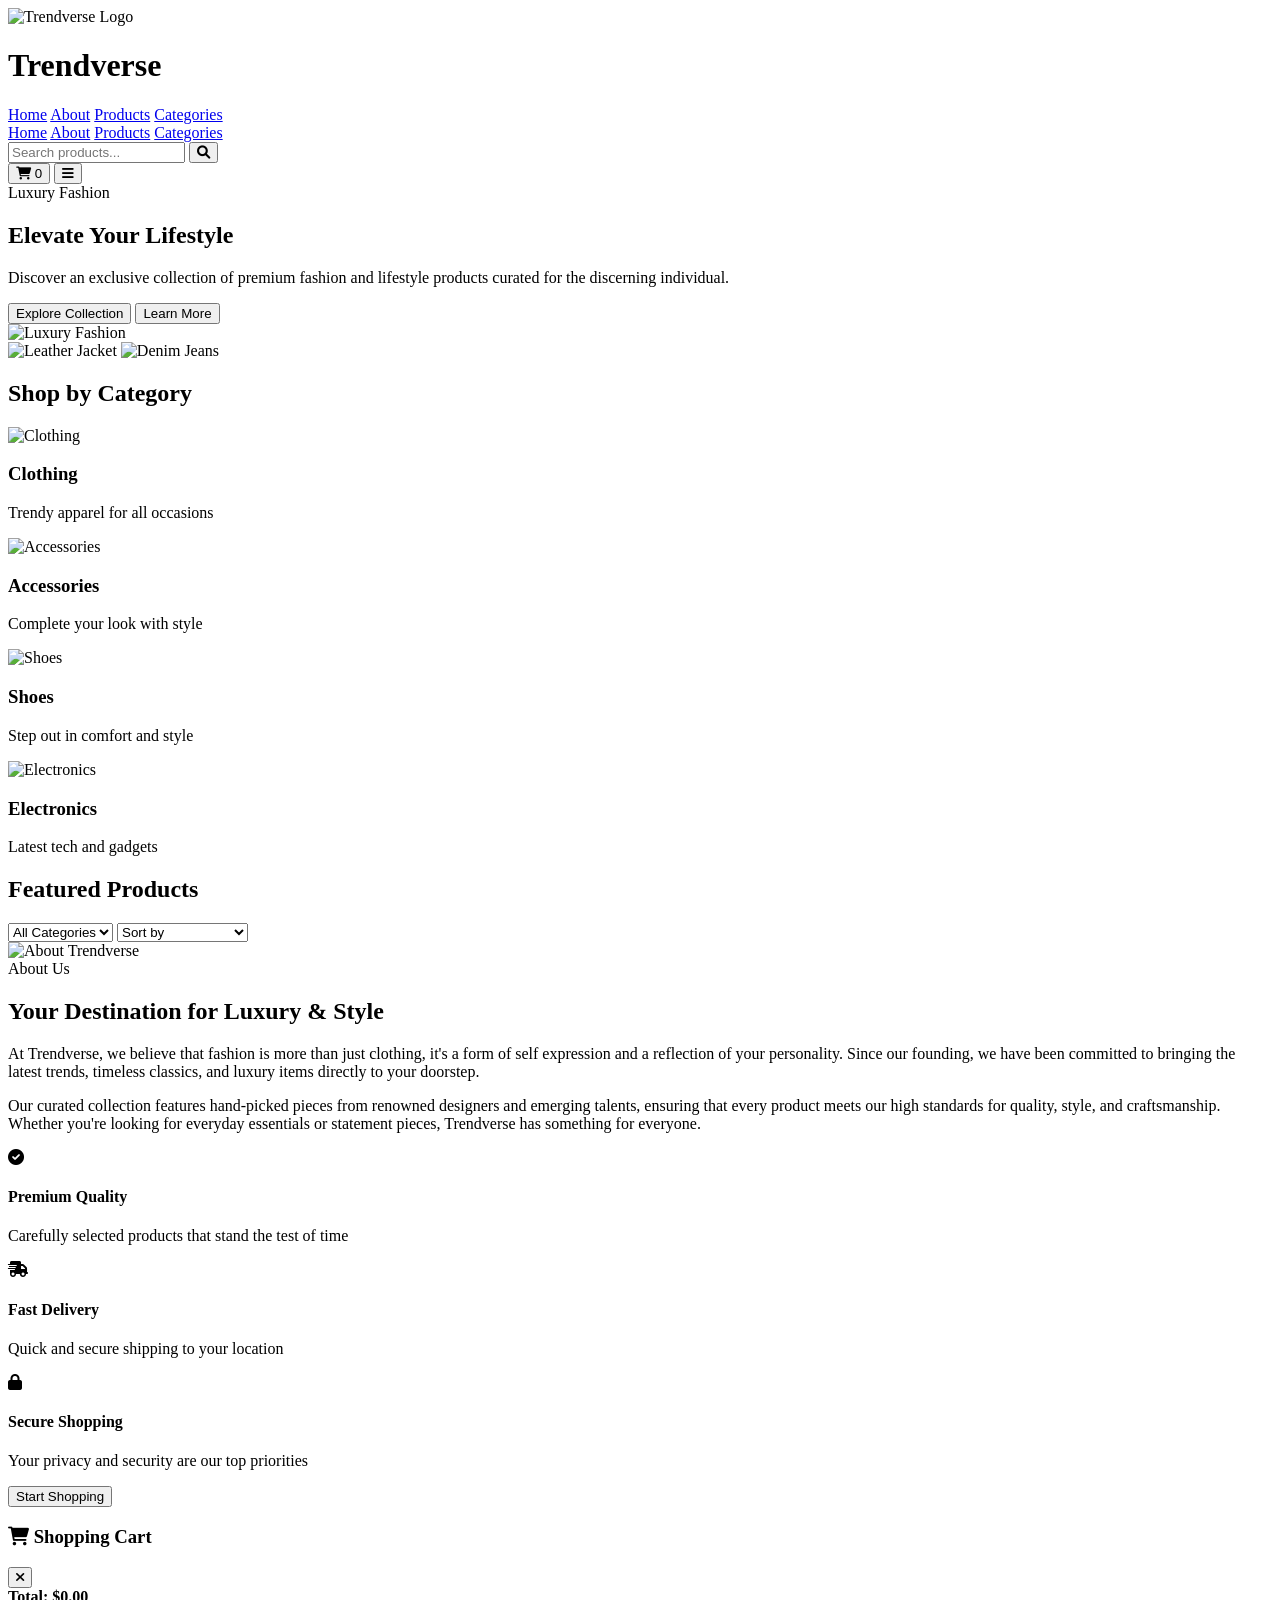
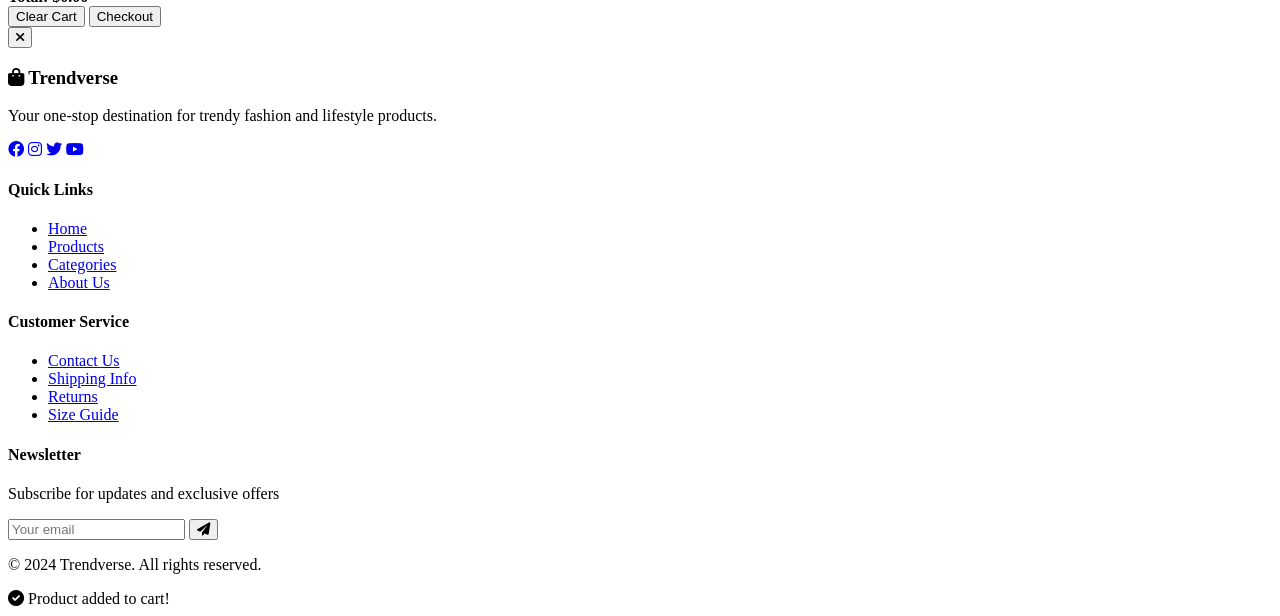
==== index.html @ eeda9800 "initial commit" ====
<!DOCTYPE html>
<html lang="en">

<head>
    <meta charset="UTF-8">
    <meta name="viewport" content="width=device-width, initial-scale=1.0">
    <title>Trendverse - Fashion & Lifestyle Store</title>
    <link rel="stylesheet" href="trendverse.css">
    <link href="https://cdnjs.cloudflare.com/ajax/libs/font-awesome/6.0.0/css/all.min.css" rel="stylesheet">
</head>

<body>
    <!-- Header -->
    <header class="header">
        <div class="container">
            <div class="nav-brand">
                <div class="logo">
                    <img src="https://i.pinimg.com/1200x/98/9c/e3/989ce3688a3d7ee990516bcb6b824b23.jpg" alt="Trendverse Logo">
                </div>
                <h1>Trendverse</h1>
            </div>
            <nav class="nav-menu">
                <a href="#home" class="nav-link active">Home</a>
                <a href="#about" class="nav-link">About</a>
                <a href="#products" class="nav-link">Products</a>
                <a href="#categories" class="nav-link">Categories</a>
            </nav>
            <nav class="nav-menu-mobile" id="navMenuMobile">
                <a href="#home" class="nav-link">Home</a>
                <a href="#about" class="nav-link">About</a>
                <a href="#products" class="nav-link">Products</a>
                <a href="#categories" class="nav-link">Categories</a>
            </nav> 
            <div class="nav-actions">
                <div class="search-box">
                    <input type="text" id="searchInput" placeholder="Search products...">
                    <button id="searchBtn"><i class="fas fa-search"></i></button>
                </div>
                <button class="cart-btn" id="cartBtn">
                    <i class="fas fa-shopping-cart"></i>
                    <span class="cart-count" id="cartCount">0</span>
                </button>
                <button class="menu-toggle" id="menuToggle">
                    <i class="fas fa-bars"></i>
                </button>
            </div>
        </div>
    </header>

    <!-- Hero Section -->
    <section class="hero" id="home">
        <div class="hero-wrapper">
            <div class="hero-content">
                <div class="hero-label">Luxury Fashion</div>
                <h2>Elevate Your Lifestyle</h2>
                <p>Discover an exclusive collection of premium fashion and lifestyle products curated for the discerning individual.</p>
                <div class="hero-buttons">
                    <button class="cta-btn primary" onclick="scrollToSection('products')">Explore Collection</button>
                    <button class="cta-btn secondary" onclick="scrollToSection('about')">Learn More</button>
                </div>
            </div>
            <div class="hero-images">
                <div class="hero-main-image">
                    <img src="https://i.pinimg.com/1200x/63/98/e7/6398e7752ef95a1a36011beedec39e95.jpg" alt="Luxury Fashion">
                </div>
                <div class="hero-side-images">
                    <img src="https://i.pinimg.com/1200x/dd/34/e1/dd34e10b4b1f9933f5afa26fc0ea91b5.jpg" alt="Leather Jacket">
                    <img src="https://i.pinimg.com/1200x/36/b7/01/36b70127b9901df4efaa232a78c6c031.jpg" alt="Denim Jeans">
                </div>
            </div>
        </div>
    </section>

    <!-- Categories -->
    <section class="categories" id="categories">
        <div class="container">
            <h2 class="section-title">Shop by Category</h2>
            <div class="categories-grid">
                <div class="category-card" data-category="clothing">
                    <div class="category-image">
                        <img src="https://images.unsplash.com/photo-1521572163474-6864f9cf17ab?w=300&h=300&fit=crop" alt="Clothing">
                        <div class="category-overlay"></div>
                    </div>
                    <h3>Clothing</h3>
                    <p>Trendy apparel for all occasions</p>
                </div>
                <div class="category-card" data-category="accessories">
                    <div class="category-image">
                        <img src="https://images.unsplash.com/photo-1599643478518-a784e5dc4c8f?w=300&h=300&fit=crop" alt="Accessories">
                        <div class="category-overlay"></div>
                    </div>
                    <h3>Accessories</h3>
                    <p>Complete your look with style</p>
                </div>
                <div class="category-card" data-category="shoes">
                    <div class="category-image">
                        <img src="https://images.unsplash.com/photo-1542291026-7eec264c27ff?w=300&h=300&fit=crop" alt="Shoes">
                        <div class="category-overlay"></div>
                    </div>
                    <h3>Shoes</h3>
                    <p>Step out in comfort and style</p>
                </div>
                <div class="category-card" data-category="electronics">
                    <div class="category-image">
                        <img src="https://images.unsplash.com/photo-1505740420928-5e560c06d30e?w=300&h=300&fit=crop" alt="Electronics">
                        <div class="category-overlay"></div>
                    </div>
                    <h3>Electronics</h3>
                    <p>Latest tech and gadgets</p>
                </div>
            </div>
        </div>
    </section>

    <!-- Products -->
    <section class="products" id="products">
        <div class="container">
            <div class="products-header">
                <h2 class="section-title">Featured Products</h2>
                <div class="filter-controls">
                    <select id="categoryFilter">
                        <option value="all">All Categories</option>
                        <option value="clothing">Clothing</option>
                        <option value="accessories">Accessories</option>
                        <option value="shoes">Shoes</option>
                        <option value="electronics">Electronics</option>
                    </select>
                    <select id="sortFilter">
                        <option value="default">Sort by</option>
                        <option value="price-low">Price: Low to High</option>
                        <option value="price-high">Price: High to Low</option>
                        <option value="name">Name A-Z</option>
                    </select>
                </div>
            </div>
           <div class="products-grid" id="productsGrid">
                <!-- Products will be dynamically loaded here -->
            </div>
        </div>
    </section>

    <!-- About Section -->
    <section class="about" id="about">
        <div class="container">
            <div class="about-wrapper">
                <div class="about-images">
                    <img src="https://images.unsplash.com/photo-1460353581641-37baddab0fa2?w=400&h=500&fit=crop" alt="About Trendverse">
                </div>
                <div class="about-content">
                    <div class="section-label">About Us</div>
                    <h2>Your Destination for Luxury & Style</h2>
                    <p>At Trendverse, we believe that fashion is more than just clothing, it's a form of self expression and a reflection of your personality. Since our founding, we have been committed to bringing the latest trends, timeless classics, and luxury items directly to your doorstep.</p>
                    <p>Our curated collection features hand-picked pieces from renowned designers and emerging talents, ensuring that every product meets our high standards for quality, style, and craftsmanship. Whether you're looking for everyday essentials or statement pieces, Trendverse has something for everyone.</p>
                    <div class="about-highlights">
                        <div class="highlight-item">
                            <i class="fas fa-check-circle"></i>
                            <div>
                                <h4>Premium Quality</h4>
                                <p>Carefully selected products that stand the test of time</p>
                            </div>
                        </div>
                        <div class="highlight-item">
                            <i class="fas fa-shipping-fast"></i>
                            <div>
                                <h4>Fast Delivery</h4>
                                <p>Quick and secure shipping to your location</p>
                            </div>
                        </div>
                        <div class="highlight-item">
                            <i class="fas fa-lock"></i>
                            <div>
                                <h4>Secure Shopping</h4>
                                <p>Your privacy and security are our top priorities</p>
                            </div>
                        </div>
                    </div>
                    <button class="cta-btn primary" onclick="scrollToSection('products')">Start Shopping</button>
                </div>
            </div>
        </div>
    </section>

    <!-- Shopping Cart Modal -->
    <div class="modal" id="cartModal">
        <div class="modal-content">
            <div class="modal-header">
                <h3><i class="fas fa-shopping-cart"></i> Shopping Cart</h3>
                <button class="close-btn" id="closeCart">
                    <i class="fas fa-times"></i>
                </button>
            </div>
            <div class="cart-items" id="cartItems">
                <!-- Cart items will be displayed here -->
            </div>
            <div class="cart-footer">
                <div class="cart-total">
                    <strong>Total: $<span id="cartTotal">0.00</span></strong>
                </div>
                <div class="cart-actions">
                    <button class="btn btn-secondary" id="clearCart">Clear Cart</button>
                    <button class="btn btn-primary" id="checkoutBtn">Checkout</button>
                </div>
            </div>
        </div>
    </div>

    <!-- Product Detail Modal -->
    <div class="modal" id="productModal">
        <div class="modal-content product-detail">
            <button class="close-btn" id="closeProduct">
                <i class="fas fa-times"></i>
            </button>
            <div class="product-detail-content">
                <!-- Product details will be displayed here -->
            </div>
        </div>
    </div>

    <!-- Footer -->
    <footer class="footer">
        <div class="container">
            <div class="footer-content">
                <div class="footer-section">
                    <h3><i class="fas fa-shopping-bag"></i> Trendverse</h3>
                    <p>Your one-stop destination for trendy fashion and lifestyle products.</p>
                    <div class="social-links">
                        <a href="#"><i class="fab fa-facebook"></i></a>
                        <a href="#"><i class="fab fa-instagram"></i></a>
                        <a href="#"><i class="fab fa-twitter"></i></a>
                        <a href="#"><i class="fab fa-youtube"></i></a>
                    </div>
                </div>
                <div class="footer-section">
                    <h4>Quick Links</h4>
                    <ul>
                        <li><a href="#home">Home</a></li>
                        <li><a href="#products">Products</a></li>
                        <li><a href="#categories">Categories</a></li>
                        <li><a href="#about">About Us</a></li>
                    </ul>
                </div>
                <div class="footer-section">
                    <h4>Customer Service</h4>
                    <ul>
                        <li><a href="#">Contact Us</a></li>
                        <li><a href="#">Shipping Info</a></li>
                        <li><a href="#">Returns</a></li>
                        <li><a href="#">Size Guide</a></li>
                    </ul>
                </div>
                <div class="footer-section">
                    <h4>Newsletter</h4>
                    <p>Subscribe for updates and exclusive offers</p>
                    <div class="newsletter">
                        <input type="email" placeholder="Your email">
                        <button><i class="fas fa-paper-plane"></i></button>
                    </div>
                </div>
            </div>
            <div class="footer-bottom">
                <p>&copy; 2024 Trendverse. All rights reserved.</p>
            </div>
        </div>
    </footer>

    <!-- Notification Toast -->
    <div class="toast" id="toast">
        <div class="toast-content">
            <i class="fas fa-check-circle"></i>
            <span id="toastMessage">Product added to cart!</span>
        </div>
    </div>

    <script src="trendverse.js"></script>
</body>

</html>
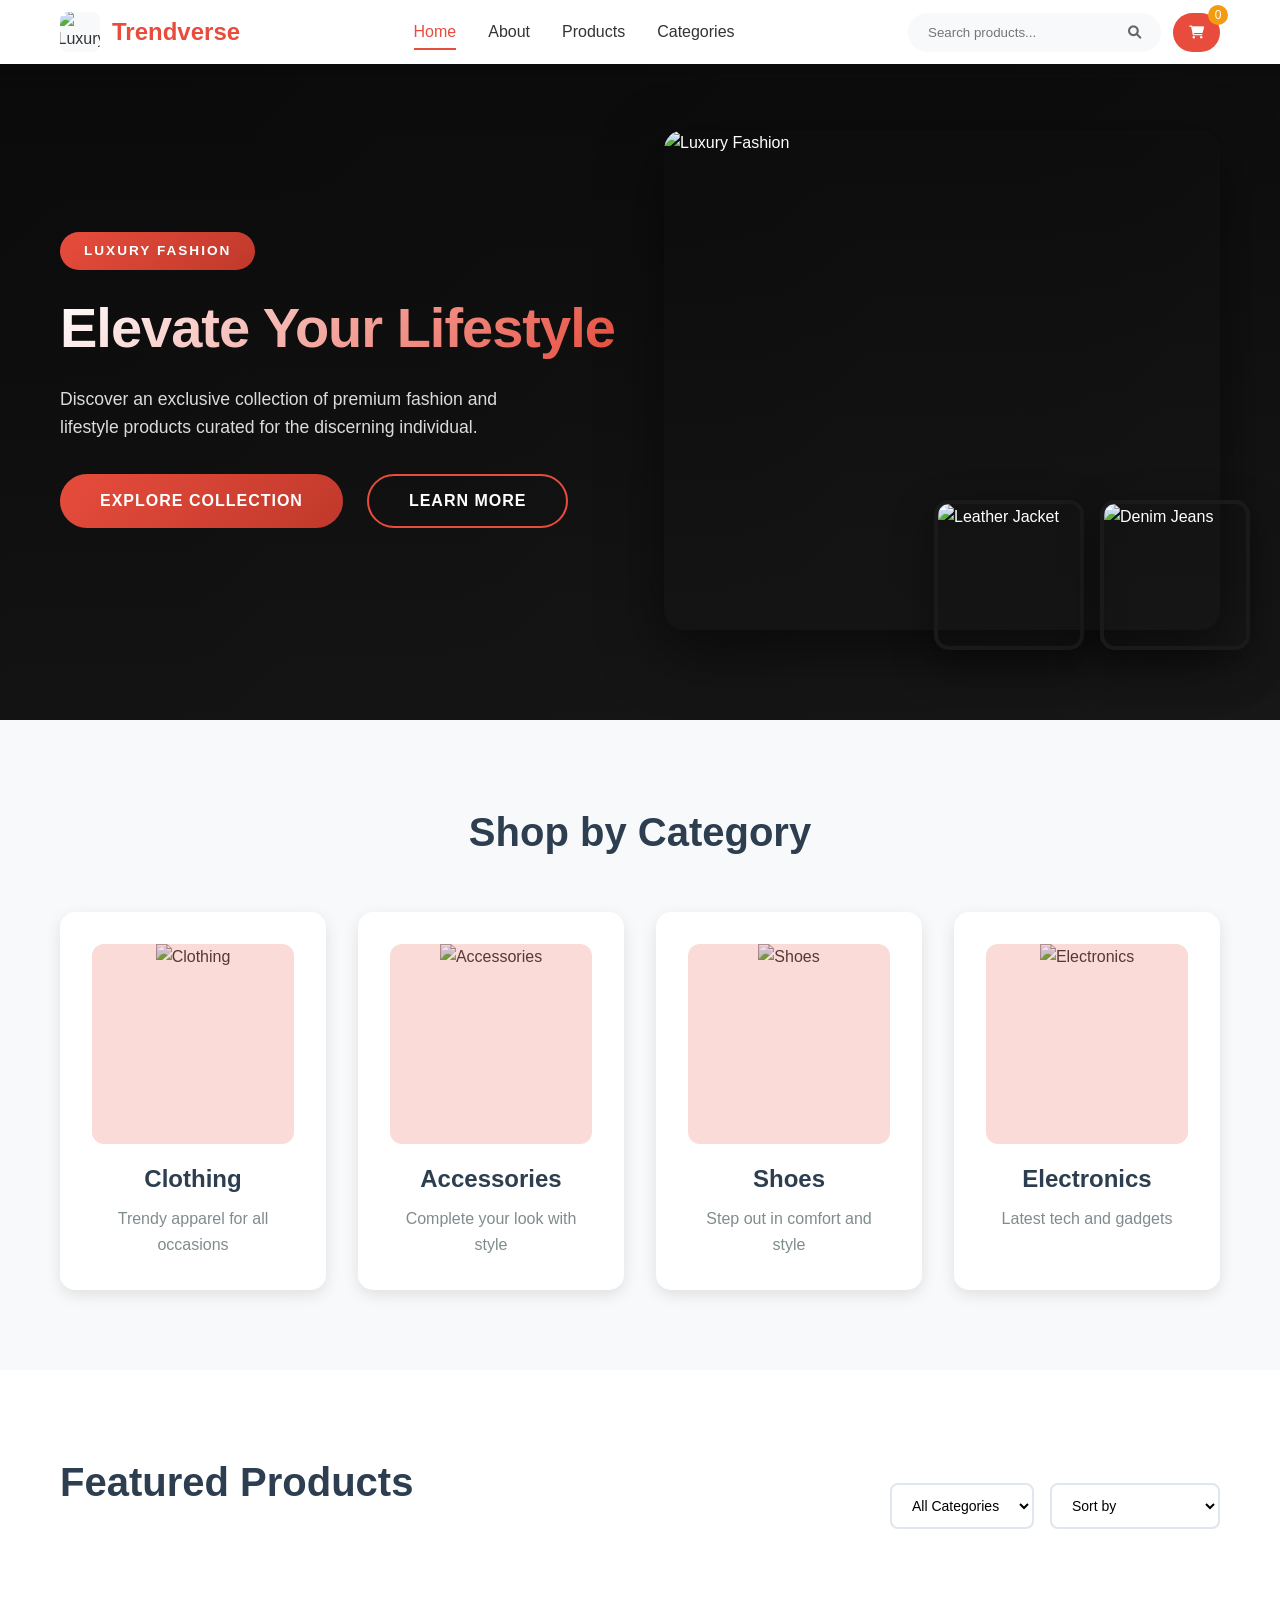
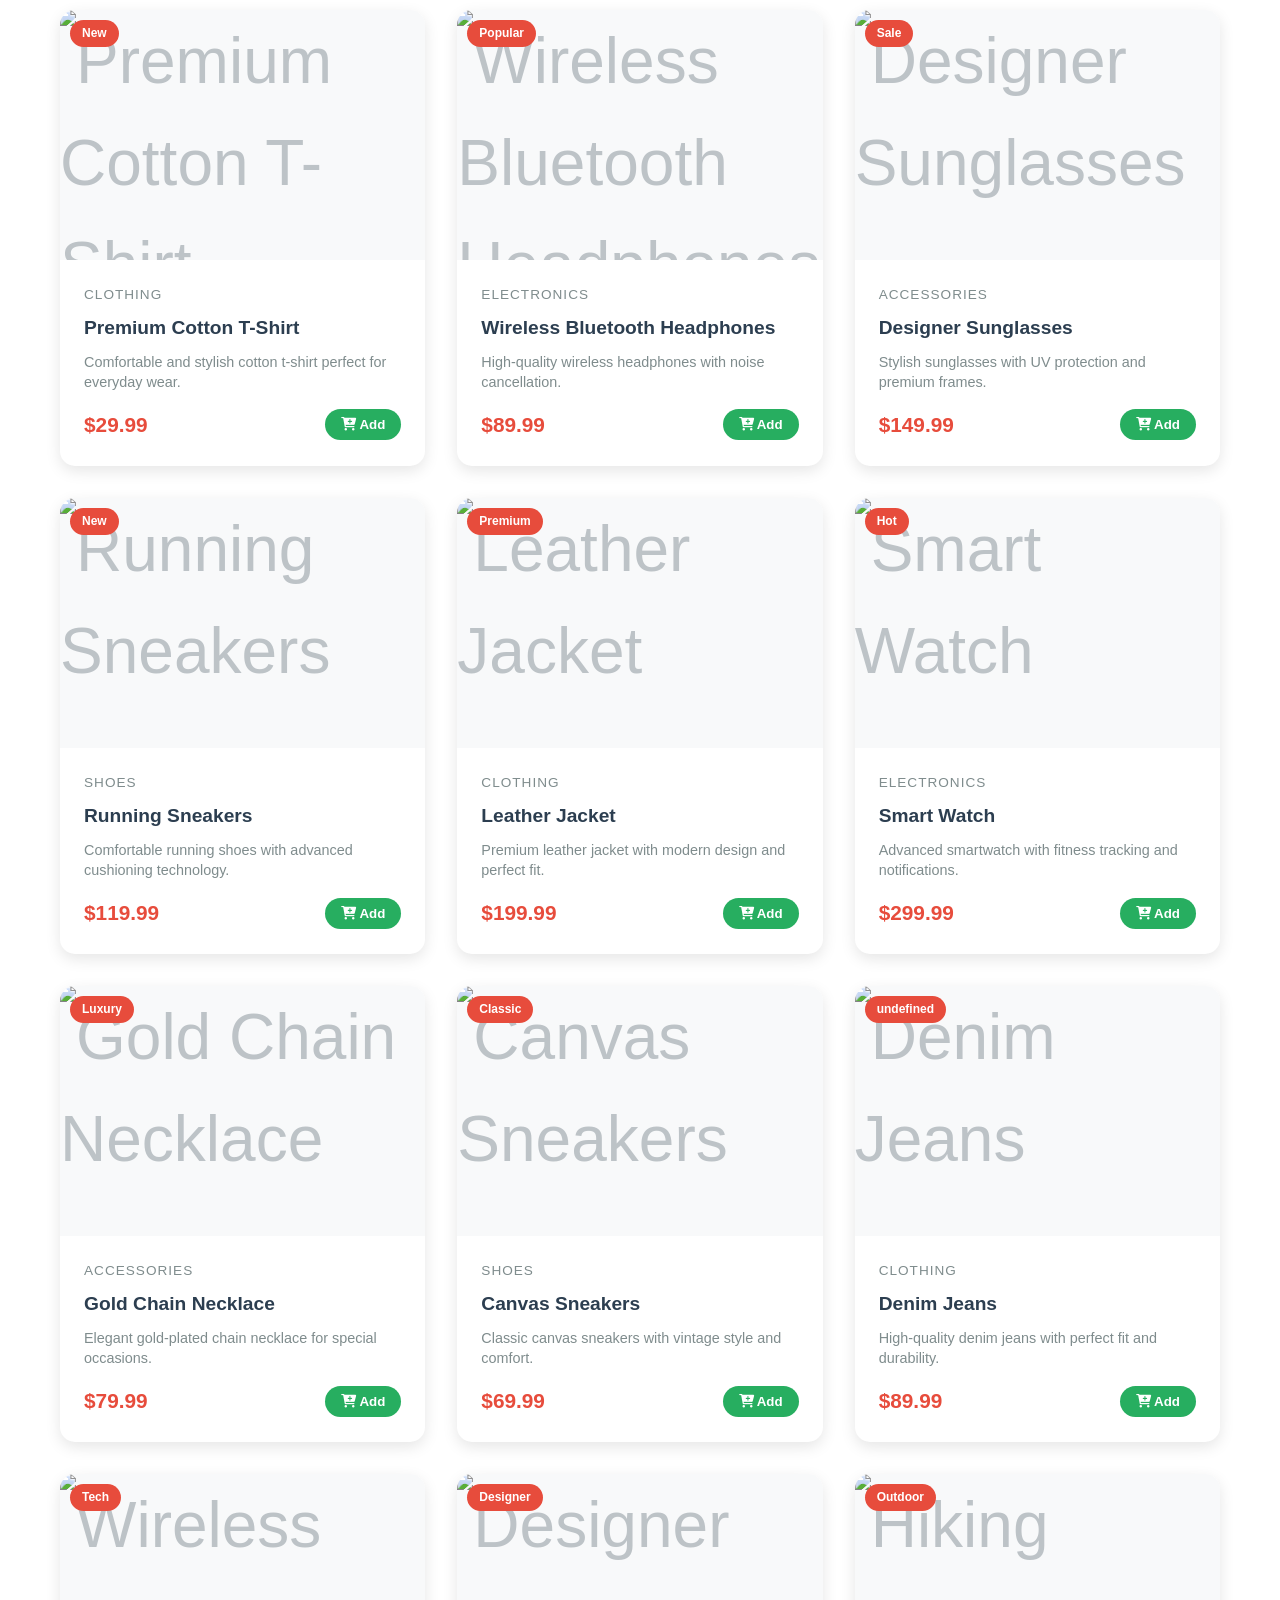
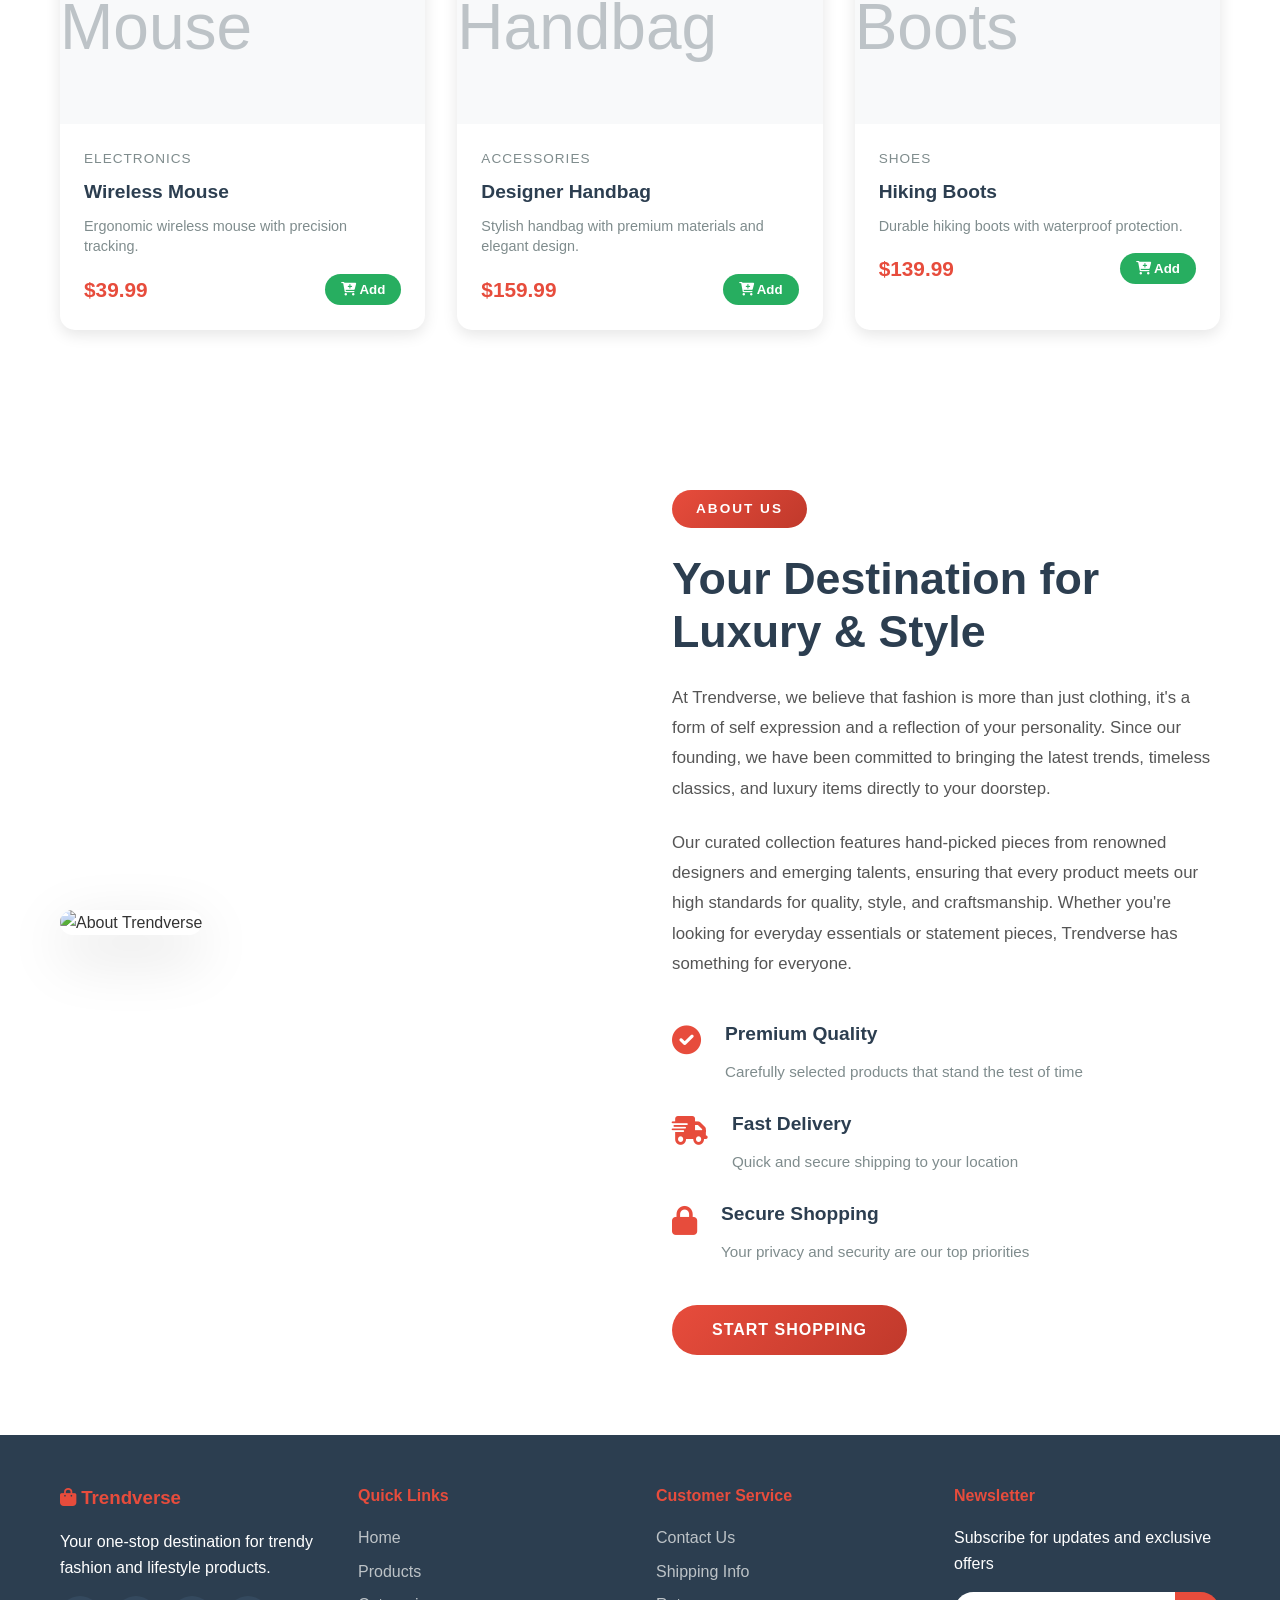
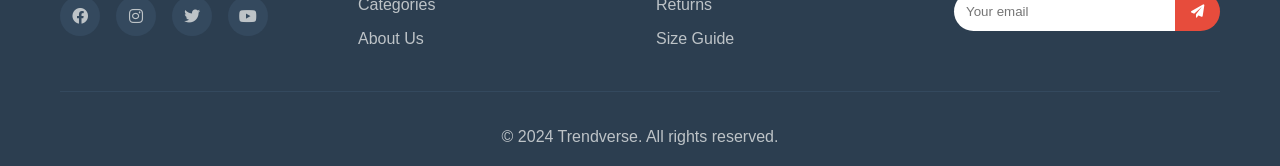
==== commit 54f567ea: "logo changed" ====
--- a/index.html
+++ b/index.html
@@ -15,7 +15,7 @@
         <div class="container">
             <div class="nav-brand">
                 <div class="logo">
-                    <img src="https://i.pinimg.com/1200x/98/9c/e3/989ce3688a3d7ee990516bcb6b824b23.jpg" alt="Trendverse Logo">
+                <img src="https://images.unsplash.com/photo-1460353581641-37baddab0fa2?w=400&h=500&fit=crop" alt="Luxury Fashion" class="logo-img">
                 </div>
                 <h1>Trendverse</h1>
             </div>
--- a/trendverse.css
+++ b/trendverse.css
@@ -0,0 +1,1552 @@
+* {
+    margin: 0;
+    padding: 0;
+    box-sizing: border-box;
+}
+
+body {
+    font-family: 'Segoe UI', Tahoma, Geneva, Verdana, sans-serif;
+    line-height: 1.6;
+    color: #333;
+    overflow-x: hidden;
+}
+
+.container {
+    max-width: 1200px;
+    margin: 0 auto;
+    padding: 0 20px;
+}
+
+/* Header */
+.header {
+    background: white;
+    box-shadow: 0 2px 10px rgba(0, 0, 0, 0.1);
+    position: fixed;
+    top: 0;
+    left: 0;
+    right: 0;
+    z-index: 1000;
+    transition: all 0.3s ease;
+}
+
+.header .container {
+    display: flex;
+    align-items: center;
+    justify-content: space-between;
+    padding: 0.75rem 20px;
+    gap: 1.5rem;
+}
+
+.nav-brand {
+    display: flex;
+    align-items: center;
+    gap: 0.75rem;
+    flex-shrink: 0;
+    min-width: fit-content;
+}
+
+.logo {
+    width: 40px;
+    height: 40px;
+    display: flex;
+    align-items: center;
+    justify-content: center;
+    flex-shrink: 0;
+    border-radius: 8px;
+    overflow: hidden;
+    background: #f8f9fa;
+}
+
+.logo-img {
+    width: 45px;
+    height: 45px;
+}
+
+.nav-brand h1 {
+    color: #e74c3c;
+    font-size: 1.5rem;
+    font-weight: bold;
+    white-space: nowrap;
+    margin: 0;
+}
+
+.nav-menu {
+    display: flex;
+    gap: 2rem;
+    flex: 1;
+    justify-content: center;
+}
+
+.nav-link {
+    text-decoration: none;
+    color: #333;
+    font-weight: 500;
+    transition: color 0.3s ease;
+    position: relative;
+    white-space: nowrap;
+}
+
+.nav-link:hover,
+.nav-link.active {
+    color: #e74c3c;
+}
+
+.nav-link.active::after {
+    content: '';
+    position: absolute;
+    bottom: -5px;
+    left: 0;
+    width: 100%;
+    height: 2px;
+    background: #e74c3c;
+}
+
+.nav-actions {
+    display: flex;
+    align-items: center;
+    gap: 0.75rem;
+    flex-shrink: 0;
+}
+
+.search-box {
+    display: flex;
+    align-items: center;
+    background: #f8f9fa;
+    border-radius: 25px;
+    padding: 0.5rem 1rem;
+    transition: all 0.3s ease;
+}
+
+.search-box:focus-within {
+    box-shadow: 0 0 0 3px rgba(231, 76, 60, 0.1);
+}
+
+.search-box input {
+    border: none;
+    background: none;
+    outline: none;
+    padding: 0.25rem;
+    width: 200px;
+}
+
+.search-box button {
+    background: none;
+    border: none;
+    color: #666;
+    cursor: pointer;
+    padding: 0.25rem;
+}
+
+.cart-btn {
+    background: #e74c3c;
+    color: white;
+    border: none;
+    padding: 0.75rem 1rem;
+    border-radius: 50px;
+    cursor: pointer;
+    position: relative;
+    transition: all 0.3s ease;
+}
+
+.cart-btn:hover {
+    background: #c0392b;
+    transform: translateY(-2px);
+}
+
+.cart-count {
+    position: absolute;
+    top: -8px;
+    right: -8px;
+    background: #f39c12;
+    color: white;
+    border-radius: 50%;
+    width: 20px;
+    height: 20px;
+    font-size: 0.75rem;
+    display: flex;
+    align-items: center;
+    justify-content: center;
+}
+
+.menu-toggle {
+    display: none;
+    background: none;
+    border: none;
+    font-size: 1.5rem;
+    cursor: pointer;
+    color: #333;
+    transition: all 0.3s ease;
+}
+
+.menu-toggle:hover {
+    color: #e74c3c;
+}
+
+.nav-menu-mobile {
+    display: none;
+    position: absolute;
+    top: 100%;
+    left: 0;
+    right: 0;
+    background: white;
+    flex-direction: column;
+    border-top: 1px solid #e0e0e0;
+    box-shadow: 0 5px 15px rgba(0, 0, 0, 0.1);
+    z-index: 999;
+    max-height: 0;
+    overflow: hidden;
+    transition: max-height 0.3s ease;
+}
+
+.nav-menu-mobile.active {
+    display: flex;
+    max-height: 300px;
+}
+
+.nav-menu-mobile a {
+    padding: 1rem 20px;
+    text-decoration: none;
+    color: #333;
+    border-bottom: 1px solid #f0f0f0;
+    transition: all 0.3s ease;
+    font-weight: 500;
+}
+
+.nav-menu-mobile a:hover,
+.nav-menu-mobile a.active {
+    background: #f8f9fa;
+    color: #e74c3c;
+    padding-left: 30px;
+}
+
+/* Hero Section */
+.hero {
+    background: linear-gradient(to bottom, #0f0f0f, #1a1a1a);
+    color: white;
+    padding: 100px 0 60px;
+    position: relative;
+    overflow: hidden;
+    min-height: 80vh;
+    display: flex;
+    align-items: center;
+}
+
+.hero::before {
+    content: '';
+    position: absolute;
+    top: 0;
+    left: 0;
+    right: 0;
+    bottom: 0;
+    background: linear-gradient(135deg, rgba(0,0,0,0.4) 0%, rgba(0,0,0,0.1) 100%);
+    z-index: 1;
+}
+
+.hero-wrapper {
+    position: relative;
+    z-index: 2;
+    display: flex;
+    align-items: center;
+    width: 100%;
+    max-width: 1200px;
+    margin: 0 auto;
+    padding: 0 20px;
+    gap: 3rem;
+}
+
+.hero-content {
+    flex: 1;
+    animation: fadeInUp 0.8s ease;
+}
+
+.hero-label {
+    display: inline-block;
+    background: linear-gradient(135deg, #e74c3c, #c0392b);
+    color: white;
+    padding: 0.5rem 1.5rem;
+    border-radius: 30px;
+    font-size: 0.85rem;
+    font-weight: 700;
+    letter-spacing: 2px;
+    text-transform: uppercase;
+    margin-bottom: 1.5rem;
+}
+
+.hero-content h2 {
+    font-size: 3.5rem;
+    margin-bottom: 1.5rem;
+    font-weight: 900;
+    letter-spacing: -1px;
+    line-height: 1.2;
+    background: linear-gradient(135deg, #ffffff 0%, #e74c3c 100%);
+    -webkit-background-clip: text;
+    -webkit-text-fill-color: transparent;
+    background-clip: text;
+}
+
+.hero-content p {
+    font-size: 1.1rem;
+    margin-bottom: 2rem;
+    opacity: 0.85;
+    line-height: 1.6;
+    max-width: 500px;
+}
+
+.hero-buttons {
+    display: flex;
+    gap: 1.5rem;
+    flex-wrap: wrap;
+}
+
+.cta-btn {
+    border: none;
+    padding: 1rem 2.5rem;
+    font-size: 1rem;
+    border-radius: 50px;
+    cursor: pointer;
+    transition: all 0.3s ease;
+    font-weight: 700;
+    text-transform: uppercase;
+    letter-spacing: 1px;
+}
+
+.cta-btn.primary {
+    background: linear-gradient(135deg, #e74c3c, #c0392b);
+    color: white;
+}
+
+.cta-btn.primary:hover {
+    transform: translateY(-3px);
+    box-shadow: 0 15px 40px rgba(231, 76, 60, 0.4);
+}
+
+.cta-btn.secondary {
+    background: transparent;
+    color: white;
+    border: 2px solid #e74c3c;
+}
+
+.cta-btn.secondary:hover {
+    background: #e74c3c;
+    color: white;
+    transform: translateY(-3px);
+    box-shadow: 0 15px 40px rgba(212, 175, 55, 0.3);
+}
+
+.cta-btn:active {
+    transform: translateY(-1px);
+}
+
+.hero-images {
+    flex: 1;
+    position: relative;
+    height: 500px;
+    animation: fadeInRight 0.8s ease;
+}
+
+.hero-main-image {
+    position: absolute;
+    top: 0;
+    left: 0;
+    width: 100%;
+    height: 100%;
+    border-radius: 20px;
+    overflow: hidden;
+    box-shadow: 0 20px 60px rgba(0, 0, 0, 0.5);
+}
+
+.hero-main-image img {
+    width: 100%;
+    height: 100%;
+    object-fit: cover;
+}
+
+.hero-side-images {
+    position: absolute;
+    bottom: -20px;
+    right: -30px;
+    display: flex;
+    gap: 1rem;
+    z-index: 10;
+}
+
+.hero-side-images img {
+    width: 150px;
+    height: 150px;
+    border-radius: 15px;
+    object-fit: cover;
+    box-shadow: 0 15px 40px rgba(0, 0, 0, 0.4);
+    border: 4px solid #1a1a1a;
+    transition: transform 0.3s ease;
+}
+
+.hero-side-images img:hover {
+    transform: translateY(-10px);
+}
+
+@keyframes fadeInUp {
+    from {
+        opacity: 0;
+        transform: translateY(30px);
+    }
+    to {
+        opacity: 1;
+        transform: translateY(0);
+    }
+}
+
+@keyframes fadeInRight {
+    from {
+        opacity: 0;
+        transform: translateX(50px);
+    }
+    to {
+        opacity: 1;
+        transform: translateX(0);
+    }
+}
+
+/* About Section */
+.about {
+    padding: 80px 0;
+    background: white;
+}
+
+.about-wrapper {
+    display: flex;
+    align-items: center;
+    gap: 4rem;
+}
+
+.about-images {
+    flex: 1;
+}
+
+.about-images img {
+    width: 100%;
+    height: auto;
+    border-radius: 15px;
+    box-shadow: 0 20px 60px rgba(0, 0, 0, 0.15);
+}
+
+.about-content {
+    flex: 1;
+}
+
+.section-label {
+    display: inline-block;
+    background: linear-gradient(135deg, #e74c3c, #c0392b);
+    color: white;
+    padding: 0.5rem 1.5rem;
+    border-radius: 30px;
+    font-size: 0.85rem;
+    font-weight: 700;
+    letter-spacing: 2px;
+    text-transform: uppercase;
+    margin-bottom: 1.5rem;
+}
+
+.about-content h2 {
+    font-size: 2.8rem;
+    color: #2c3e50;
+    margin-bottom: 1.5rem;
+    font-weight: 900;
+    line-height: 1.2;
+}
+
+.about-content p {
+    font-size: 1.05rem;
+    color: #555;
+    margin-bottom: 1.5rem;
+    line-height: 1.8;
+}
+
+.about-highlights {
+    margin: 2.5rem 0;
+    display: flex;
+    flex-direction: column;
+    gap: 1.5rem;
+}
+
+.highlight-item {
+    display: flex;
+    gap: 1.5rem;
+    align-items: flex-start;
+}
+
+.highlight-item i {
+    font-size: 1.8rem;
+    color: #e74c3c;
+    margin-top: 0.5rem;
+    flex-shrink: 0;
+}
+
+.highlight-item h4 {
+    font-size: 1.2rem;
+    color: #2c3e50;
+    margin-bottom: 0.5rem;
+    font-weight: 700;
+}
+
+.highlight-item p {
+    color: #7f8c8d;
+    font-size: 0.95rem;
+    margin-bottom: 0;
+}
+
+/* Categories */
+.categories {
+    padding: 80px 0;
+    background: #f8f9fa;
+}
+
+.section-title {
+    text-align: center;
+    font-size: 2.5rem;
+    margin-bottom: 3rem;
+    color: #2c3e50;
+}
+
+.categories-grid {
+    display: grid;
+    grid-template-columns: repeat(auto-fit, minmax(250px, 1fr));
+    gap: 2rem;
+}
+
+.category-card {
+    background: white;
+    padding: 2rem;
+    border-radius: 15px;
+    text-align: center;
+    cursor: pointer;
+    transition: all 0.3s ease;
+    box-shadow: 0 5px 15px rgba(0, 0, 0, 0.1);
+}
+
+.category-card:hover {
+    transform: translateY(-10px);
+    box-shadow: 0 15px 35px rgba(0, 0, 0, 0.15);
+}
+
+.category-image {
+    position: relative;
+    width: 100%;
+    height: 200px;
+    overflow: hidden;
+    border-radius: 12px;
+    margin-bottom: 1rem;
+}
+
+.category-image img {
+    width: 100%;
+    height: 100%;
+    object-fit: cover;
+    transition: transform 0.3s ease;
+}
+
+.category-overlay {
+    position: absolute;
+    top: 0;
+    left: 0;
+    width: 100%;
+    height: 100%;
+    background: rgba(231, 76, 60, 0.2);
+    transition: all 0.3s ease;
+}
+
+.category-card:hover .category-image img {
+    transform: scale(1.05);
+}
+
+.category-card:hover .category-overlay {
+    background: rgba(231, 76, 60, 0.4);
+}
+
+.category-card h3 {
+    font-size: 1.5rem;
+    margin-bottom: 0.5rem;
+    color: #2c3e50;
+}
+
+.category-card p {
+    color: #7f8c8d;
+}
+
+/* Products */
+.products {
+    padding: 80px 0;
+}
+
+.products-header {
+    display: flex;
+    justify-content: space-between;
+    align-items: center;
+    margin-bottom: 3rem;
+    flex-wrap: wrap;
+    gap: 1rem;
+}
+
+.filter-controls {
+    display: flex;
+    gap: 1rem;
+}
+
+.filter-controls select {
+    padding: 0.75rem 1rem;
+    border: 2px solid #e0e6ed;
+    border-radius: 8px;
+    background: white;
+    cursor: pointer;
+    font-size: 14px;
+}
+
+.products-grid {
+    display: grid;
+    grid-template-columns: repeat(auto-fill, minmax(280px, 1fr));
+    gap: 2rem;
+}
+
+.product-card {
+    background: white;
+    border-radius: 15px;
+    overflow: hidden;
+    box-shadow: 0 5px 15px rgba(0, 0, 0, 0.1);
+    transition: all 0.3s ease;
+    cursor: pointer;
+}
+
+.product-card:hover {
+    transform: translateY(-5px);
+    box-shadow: 0 15px 35px rgba(0, 0, 0, 0.15);
+}
+
+.product-image {
+    height: 250px;
+    background: #f8f9fa;
+    display: flex;
+    align-items: center;
+    justify-content: center;
+    font-size: 4rem;
+    color: #bdc3c7;
+    position: relative;
+    overflow: hidden;
+}
+
+.product-badge {
+    position: absolute;
+    top: 10px;
+    left: 10px;
+    background: #e74c3c;
+    color: white;
+    padding: 0.25rem 0.75rem;
+    border-radius: 15px;
+    font-size: 0.75rem;
+    font-weight: 600;
+}
+
+.product-info {
+    padding: 1.5rem;
+}
+
+.product-category {
+    color: #7f8c8d;
+    font-size: 0.85rem;
+    text-transform: uppercase;
+    letter-spacing: 1px;
+    margin-bottom: 0.5rem;
+}
+
+.product-name {
+    font-size: 1.2rem;
+    font-weight: 600;
+    margin-bottom: 0.5rem;
+    color: #2c3e50;
+}
+
+.product-description {
+    color: #7f8c8d;
+    font-size: 0.9rem;
+    margin-bottom: 1rem;
+    line-height: 1.4;
+}
+
+.product-footer {
+    display: flex;
+    justify-content: space-between;
+    align-items: center;
+}
+
+.product-price {
+    font-size: 1.3rem;
+    font-weight: bold;
+    color: #e74c3c;
+}
+
+.add-to-cart {
+    background: #27ae60;
+    color: white;
+    border: none;
+    padding: 0.5rem 1rem;
+    border-radius: 25px;
+    cursor: pointer;
+    transition: all 0.3s ease;
+    font-weight: 600;
+}
+
+.add-to-cart:hover {
+    background: #229954;
+    transform: scale(1.05);
+}
+
+/* Modal */
+.modal {
+    display: none;
+    position: fixed;
+    top: 0;
+    left: 0;
+    width: 100%;
+    height: 100%;
+    background: rgba(0, 0, 0, 0.8);
+    z-index: 2000;
+    align-items: center;
+    justify-content: center;
+}
+
+.modal.show {
+    display: flex;
+}
+
+.modal-content {
+    background: white;
+    border-radius: 20px;
+    max-width: 500px;
+    width: 90%;
+    max-height: 80vh;
+    overflow-y: auto;
+    position: relative;
+    animation: modalSlideIn 0.3s ease;
+}
+
+@keyframes modalSlideIn {
+    from {
+        opacity: 0;
+        transform: translateY(-50px);
+    }
+
+    to {
+        opacity: 1;
+        transform: translateY(0);
+    }
+}
+
+.modal-header {
+    padding: 1.5rem;
+    border-bottom: 1px solid #e0e6ed;
+    display: flex;
+    justify-content: space-between;
+    align-items: center;
+}
+
+.close-btn {
+    background: none;
+    border: none;
+    font-size: 1.5rem;
+    cursor: pointer;
+    color: #7f8c8d;
+    position: absolute;
+    top: 15px;
+    right: 15px;
+    z-index: 10;
+}
+
+.cart-items {
+    padding: 1rem;
+    max-height: 400px;
+    overflow-y: auto;
+}
+
+.cart-item {
+    display: flex;
+    align-items: center;
+    gap: 1rem;
+    padding: 1rem;
+    border-bottom: 1px solid #f0f0f0;
+}
+
+.cart-item-image {
+    width: 60px;
+    height: 60px;
+    background: #f8f9fa;
+    border-radius: 8px;
+    display: flex;
+    align-items: center;
+    justify-content: center;
+    color: #bdc3c7;
+}
+
+.cart-item-info {
+    flex: 1;
+}
+
+.cart-item-name {
+    font-weight: 600;
+    margin-bottom: 0.25rem;
+}
+
+.cart-item-price {
+    color: #e74c3c;
+    font-weight: 600;
+}
+
+.quantity-controls {
+    display: flex;
+    align-items: center;
+    gap: 0.5rem;
+}
+
+.quantity-btn {
+    background: #f8f9fa;
+    border: 1px solid #e0e6ed;
+    width: 30px;
+    height: 30px;
+    border-radius: 50%;
+    cursor: pointer;
+    display: flex;
+    align-items: center;
+    justify-content: center;
+}
+
+.quantity-btn:hover {
+    background: #e9ecef;
+}
+
+.cart-footer {
+    padding: 1.5rem;
+    border-top: 1px solid #e0e6ed;
+}
+
+.cart-total {
+    text-align: center;
+    font-size: 1.2rem;
+    margin-bottom: 1rem;
+}
+
+.cart-actions {
+    display: flex;
+    gap: 1rem;
+}
+
+.btn {
+    flex: 1;
+    padding: 0.75rem 1rem;
+    border: none;
+    border-radius: 8px;
+    cursor: pointer;
+    font-weight: 600;
+    transition: all 0.3s ease;
+}
+
+.btn-primary {
+    background: #e74c3c;
+    color: white;
+}
+
+.btn-primary:hover {
+    background: #c0392b;
+}
+
+.btn-secondary {
+    background: #6c757d;
+    color: white;
+}
+
+.btn-secondary:hover {
+    background: #5a6268;
+}
+
+/* Footer */
+.footer {
+    background: #2c3e50;
+    color: white;
+    padding: 3rem 0 1rem;
+}
+
+.footer-content {
+    display: grid;
+    grid-template-columns: repeat(auto-fit, minmax(250px, 1fr));
+    gap: 2rem;
+    margin-bottom: 2rem;
+}
+
+.footer-section h3,
+.footer-section h4 {
+    margin-bottom: 1rem;
+    color: #e74c3c;
+}
+
+.footer-section ul {
+    list-style: none;
+}
+
+.footer-section ul li {
+    margin-bottom: 0.5rem;
+}
+
+.footer-section a {
+    color: #bdc3c7;
+    text-decoration: none;
+    transition: color 0.3s ease;
+}
+
+.footer-section a:hover {
+    color: white;
+}
+
+.social-links {
+    display: flex;
+    gap: 1rem;
+    margin-top: 1rem;
+}
+
+.social-links a {
+    width: 40px;
+    height: 40px;
+    background: #34495e;
+    border-radius: 50%;
+    display: flex;
+    align-items: center;
+    justify-content: center;
+    transition: all 0.3s ease;
+}
+
+.social-links a:hover {
+    background: #e74c3c;
+    transform: translateY(-3px);
+}
+
+.newsletter {
+    display: flex;
+    margin-top: 1rem;
+}
+
+.newsletter input {
+    flex: 1;
+    padding: 0.75rem;
+    border: none;
+    border-radius: 25px 0 0 25px;
+    outline: none;
+}
+
+.newsletter button {
+    background: #e74c3c;
+    color: white;
+    border: none;
+    padding: 0.75rem 1rem;
+    border-radius: 0 25px 25px 0;
+    cursor: pointer;
+}
+
+.footer-bottom {
+    text-align: center;
+    padding-top: 2rem;
+    border-top: 1px solid #34495e;
+    color: #bdc3c7;
+}
+
+/* Toast Notification */
+.toast {
+    position: fixed;
+    top: 100px;
+    right: 20px;
+    background: #27ae60;
+    color: white;
+    padding: 1rem 1.5rem;
+    border-radius: 10px;
+    box-shadow: 0 5px 15px rgba(0, 0, 0, 0.2);
+    transform: translateX(400px);
+    transition: all 0.3s ease;
+    z-index: 3000;
+}
+
+.toast.show {
+    transform: translateX(0);
+}
+
+.toast-content {
+    display: flex;
+    align-items: center;
+    gap: 0.5rem;
+}
+
+/* Responsive Design */
+
+/* Tablets and medium screens (768px and below) */
+@media (max-width: 768px) {
+    .header .container {
+        padding: 0.5rem 15px;
+        gap: 1rem;
+    }
+
+    .nav-brand h1 {
+        font-size: 1.3rem;
+    }
+
+    .logo {
+        width: 35px;
+        height: 35px;
+    }
+
+    .nav-menu {
+        display: none;
+    }
+
+    .menu-toggle {
+        display: block;
+    }
+
+    .search-box input {
+        width: 150px;
+    }
+
+    .hero {
+        padding: 80px 0 40px;
+        min-height: auto;
+    }
+
+    .hero-wrapper {
+        flex-direction: column;
+        gap: 2rem;
+    }
+
+    .hero-content h2 {
+        font-size: 2.2rem;
+    }
+
+    .hero-buttons {
+        flex-direction: column;
+    }
+
+    .hero-images {
+        height: 350px;
+    }
+
+    .hero-side-images {
+        display: none;
+    }
+
+    .about-wrapper {
+        flex-direction: column;
+        gap: 2.5rem;
+    }
+
+    .about-content h2 {
+        font-size: 2rem;
+    }
+
+    .products-header {
+        flex-direction: column;
+        align-items: stretch;
+    }
+
+    .filter-controls {
+        justify-content: center;
+        flex-wrap: wrap;
+    }
+
+    .products-grid {
+        grid-template-columns: repeat(auto-fill, minmax(200px, 1fr));
+        gap: 1.5rem;
+    }
+
+    .cart-actions {
+        flex-direction: column;
+    }
+
+    .categories-grid {
+        grid-template-columns: repeat(2, 1fr);
+        gap: 1rem;
+    }
+
+    .footer-content {
+        grid-template-columns: 1fr;
+    }
+
+    .search-box {
+        padding: 0.5rem 0.75rem;
+    }
+
+    .product-image {
+        height: 200px;
+    }
+}
+
+/* Small phones (480px and below) */
+@media (max-width: 480px) {
+    body {
+        font-size: 14px;
+    }
+
+    .header .container {
+        padding: 0.5rem 12px;
+        gap: 0.5rem;
+    }
+
+    .nav-brand {
+        display: flex;
+        align-items: center;
+        gap: 0.5rem;
+        order: 1;
+        flex-shrink: 0;
+    }
+
+    .logo {
+        width: 32px;
+        height: 32px;
+    }
+
+    .nav-brand h1 {
+        font-size: 1.1rem;
+    }
+
+    .nav-actions {
+        gap: 0.4rem;
+        order: 2;
+        flex-shrink: 0;
+    }
+
+    .search-box {
+        display: none;
+    }
+
+    .search-box input {
+        width: 100%;
+        font-size: 14px;
+    }
+
+    .hero {
+        padding: 80px 0 40px;
+        min-height: auto;
+    }
+
+    .hero-wrapper {
+        flex-direction: column;
+    }
+
+    .hero-label {
+        display: inline-block;
+        padding: 0.5rem 1rem;
+        font-size: 0.75rem;
+    }
+
+    .hero-content h2 {
+        font-size: 1.6rem;
+        margin-bottom: 0.75rem;
+    }
+
+    .hero-content p {
+        font-size: 0.95rem;
+        margin-bottom: 1.5rem;
+    }
+
+    .hero-buttons {
+        flex-direction: column;
+        gap: 1rem;
+    }
+
+    .cta-btn {
+        padding: 0.65rem 1.5rem;
+        font-size: 0.9rem;
+    }
+
+    .hero-images {
+        height: 250px;
+        width: 100%;
+    }
+
+    .about {
+        padding: 50px 0;
+    }
+
+    .about-wrapper {
+        flex-direction: column;
+        gap: 1.5rem;
+    }
+
+    .about-content {
+        order: 2;
+    }
+
+    .about-images {
+        order: 1;
+    }
+
+    .section-label {
+        padding: 0.4rem 1rem;
+        font-size: 0.75rem;
+    }
+
+    .about-content h2 {
+        font-size: 1.5rem;
+        margin-bottom: 1rem;
+    }
+
+    .about-content p {
+        font-size: 0.9rem;
+        margin-bottom: 1rem;
+    }
+
+    .about-highlights {
+        margin: 1.5rem 0;
+        gap: 1rem;
+    }
+
+    .highlight-item i {
+        font-size: 1.5rem;
+    }
+
+    .highlight-item h4 {
+        font-size: 1rem;
+    }
+
+    .highlight-item p {
+        font-size: 0.85rem;
+    }
+
+    .section-title {
+        font-size: 1.8rem;
+        margin-bottom: 2rem;
+    }
+
+    .categories {
+        padding: 40px 0;
+    }
+
+    .categories-grid {
+        grid-template-columns: 1fr;
+        gap: 0.75rem;
+    }
+
+    .category-card {
+        padding: 1rem;
+        margin: 0;
+    }
+
+    .category-icon {
+        font-size: 2.5rem;
+    }
+
+    .category-card h3 {
+        font-size: 1.2rem;
+        margin-bottom: 0.25rem;
+    }
+
+    .category-card p {
+        font-size: 0.85rem;
+    }
+
+    .products {
+        padding: 40px 0;
+    }
+
+    .products-header {
+        gap: 0.75rem;
+        margin-bottom: 1.5rem;
+    }
+
+    .filter-controls {
+        width: 100%;
+    }
+
+    .filter-controls select {
+        flex: 1;
+        padding: 0.5rem 0.75rem;
+        font-size: 12px;
+    }
+
+    .products-grid {
+        grid-template-columns: repeat(auto-fill, minmax(150px, 1fr));
+        gap: 1rem;
+    }
+
+    .product-card {
+        box-shadow: 0 3px 10px rgba(0, 0, 0, 0.08);
+    }
+
+    .product-image {
+        height: 150px;
+    }
+
+    .product-info {
+        padding: 1rem;
+    }
+
+    .product-name {
+        font-size: 1rem;
+        margin-bottom: 0.25rem;
+    }
+
+    .product-description {
+        font-size: 0.8rem;
+        margin-bottom: 0.75rem;
+        display: none;
+    }
+
+    .product-category {
+        font-size: 0.75rem;
+        margin-bottom: 0.25rem;
+    }
+
+    .product-footer {
+        gap: 0.5rem;
+    }
+
+    .product-price {
+        font-size: 1.1rem;
+    }
+
+    .add-to-cart {
+        padding: 0.4rem 0.75rem;
+        font-size: 0.85rem;
+    }
+
+    .add-to-cart i {
+        display: none;
+    }
+
+    .modal-content {
+        width: 95%;
+        max-width: none;
+    }
+
+    .modal-header {
+        padding: 1rem;
+    }
+
+    .modal-header h3 {
+        font-size: 1.2rem;
+    }
+
+    .cart-items {
+        max-height: 300px;
+    }
+
+    .cart-item {
+        gap: 0.75rem;
+        padding: 0.75rem;
+    }
+
+    .cart-item-image {
+        width: 50px;
+        height: 50px;
+        min-width: 50px;
+    }
+
+    .cart-item-name {
+        font-size: 0.95rem;
+    }
+
+    .cart-item-price {
+        font-size: 0.9rem;
+    }
+
+    .quantity-btn {
+        width: 25px;
+        height: 25px;
+        font-size: 0.85rem;
+    }
+
+    .cart-total {
+        font-size: 1.1rem;
+    }
+
+    .btn {
+        padding: 0.6rem 0.75rem;
+        font-size: 0.95rem;
+    }
+
+    .footer {
+        padding: 2rem 0 0.75rem;
+    }
+
+    .footer-content {
+        gap: 1.5rem;
+        margin-bottom: 1rem;
+    }
+
+    .footer-section h3,
+    .footer-section h4 {
+        font-size: 1.1rem;
+        margin-bottom: 0.75rem;
+    }
+
+    .footer-section ul li {
+        margin-bottom: 0.35rem;
+    }
+
+    .footer-section a {
+        font-size: 0.9rem;
+    }
+
+    .social-links a {
+        width: 35px;
+        height: 35px;
+        font-size: 0.95rem;
+    }
+
+    .newsletter {
+        flex-direction: column;
+    }
+
+    .newsletter input {
+        border-radius: 25px;
+        margin-bottom: 0.5rem;
+    }
+
+    .newsletter button {
+        width: 100%;
+        border-radius: 25px;
+    }
+
+    .toast {
+        top: 80px;
+        right: 10px;
+        left: 10px;
+        padding: 0.75rem 1rem;
+        transform: translateX(500px);
+        border-radius: 8px;
+    }
+
+    .toast.show {
+        transform: translateX(0);
+    }
+
+    .container {
+        padding: 0 15px;
+    }
+}
+
+/* Very small phones (350px and below) */
+@media (max-width: 350px) {
+    .header .container {
+        padding: 0.4rem 10px;
+        gap: 0.3rem;
+    }
+
+    .nav-brand {
+        display: flex;
+        align-items: center;
+        gap: 0.4rem;
+        flex-shrink: 0;
+    }
+
+    .logo {
+        width: 28px;
+        height: 28px;
+    }
+
+    .nav-brand h1 {
+        font-size: 0.95rem;
+    }
+
+    .nav-actions {
+        gap: 0.3rem;
+        flex-shrink: 0;
+    }
+
+    .cart-btn {
+        padding: 0.4rem 0.6rem;
+        font-size: 0.85rem;
+    }
+
+    .cart-count {
+        width: 16px;
+        height: 16px;
+        font-size: 0.6rem;
+        top: -4px;
+        right: -4px;
+    }
+
+    .menu-toggle {
+        font-size: 1rem;
+    }
+
+    .toast {
+        top: 70px;
+        right: 8px;
+        left: 8px;
+        padding: 0.6rem 0.8rem;
+        font-size: 0.85rem;
+        transform: translateX(500px);
+        width: auto;
+    }
+
+    .toast.show {
+        transform: translateX(0);
+    }
+
+    .hero-content h2 {
+        font-size: 1.4rem;
+    }
+
+    .hero-content p {
+        font-size: 0.85rem;
+    }
+
+    .cta-btn {
+        padding: 0.75rem 1.5rem;
+        font-size: 0.85rem;
+    }
+
+    .section-title {
+        font-size: 1.8rem;
+        margin-bottom: 2rem;
+    }
+
+    .category-image {
+        height: 150px;
+    }
+
+    .container {
+        padding: 0 12px;
+    }
+}
+
+/* Extra small phones (less than 320px) */
+@media (max-width: 320px) {
+    .nav-brand h1 {
+        font-size: 1.1rem;
+    }
+
+    .hero-wrapper {
+        flex-direction: column;
+    }
+
+    .hero-content h2 {
+        font-size: 1.3rem;
+    }
+
+    .hero-images {
+        height: 200px;
+    }
+
+    .about-content h2 {
+        font-size: 1.3rem;
+    }
+
+    .products-grid {
+        grid-template-columns: repeat(auto-fill, minmax(120px, 1fr));
+        gap: 0.75rem;
+    }
+
+    .product-image {
+        height: 120px;
+    }
+
+    .product-info {
+        padding: 0.75rem;
+    }
+
+    .section-title {
+        font-size: 1.5rem;
+    }
+}
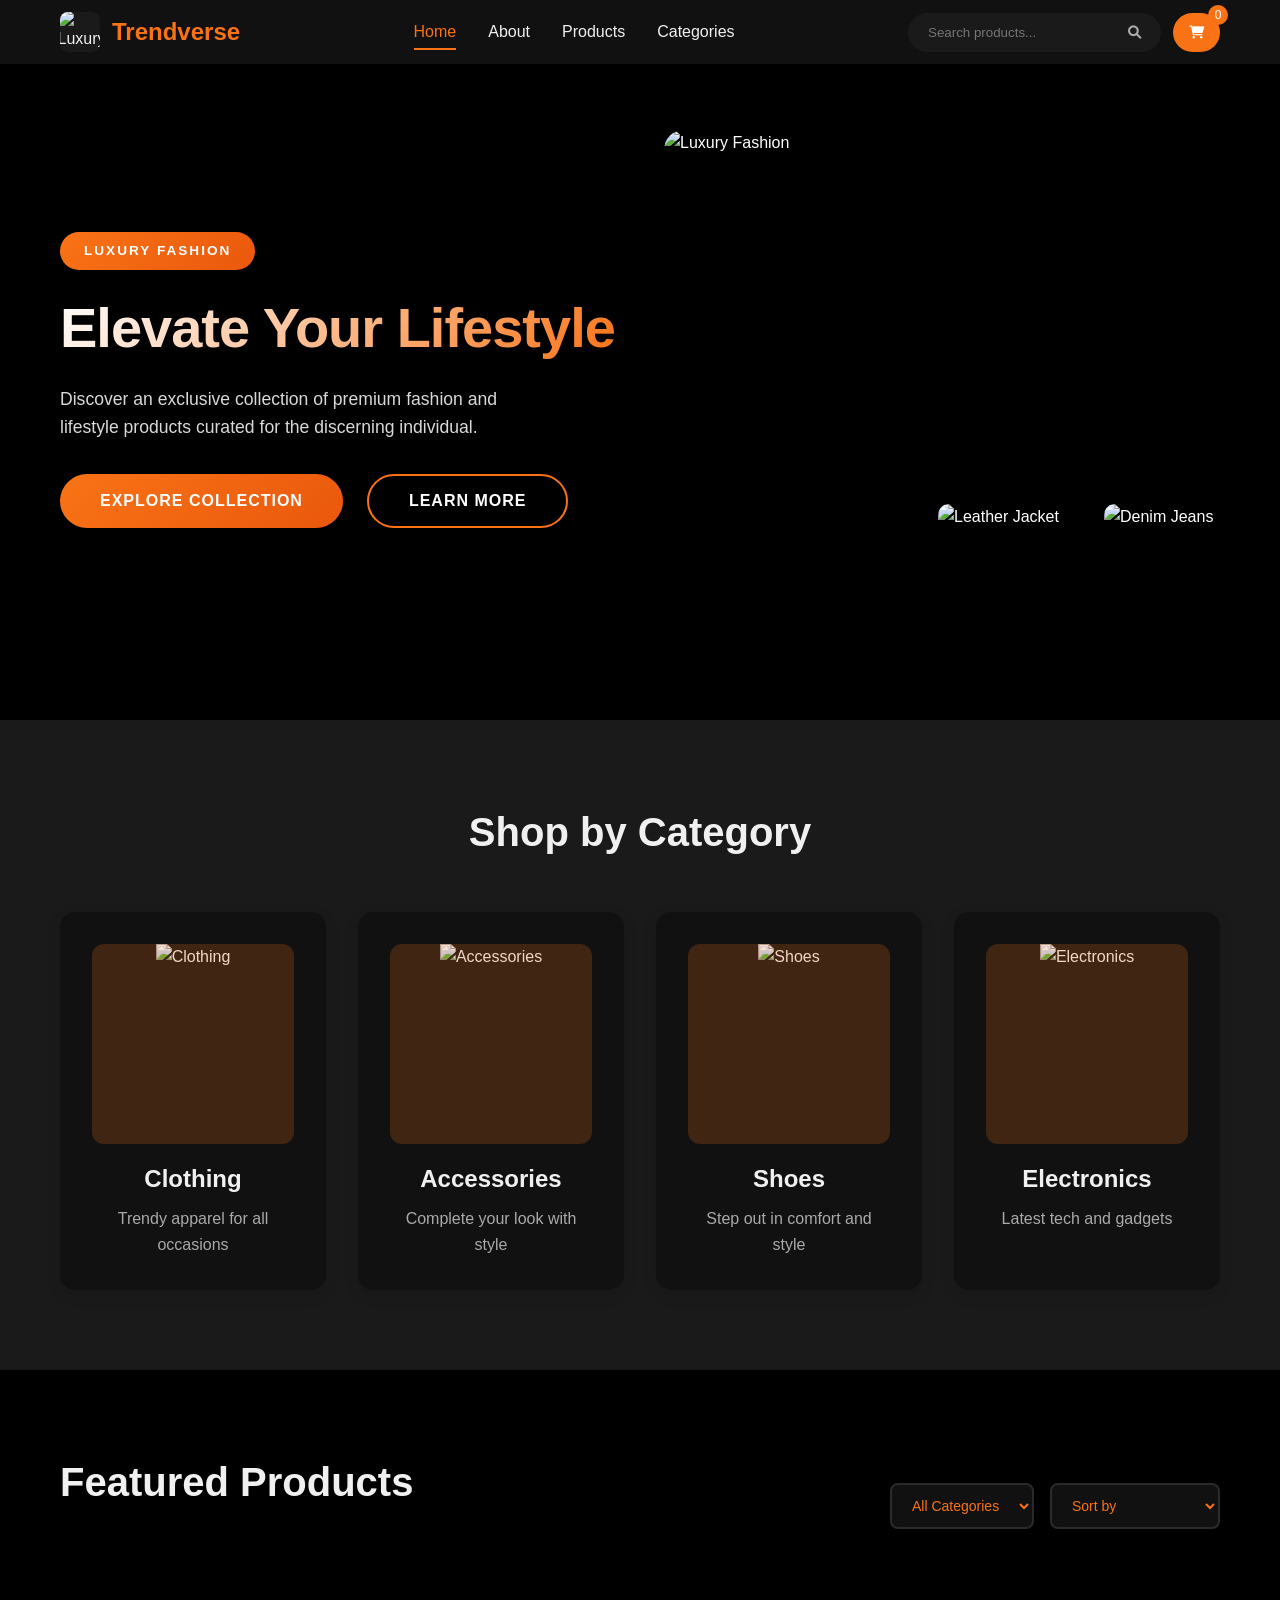
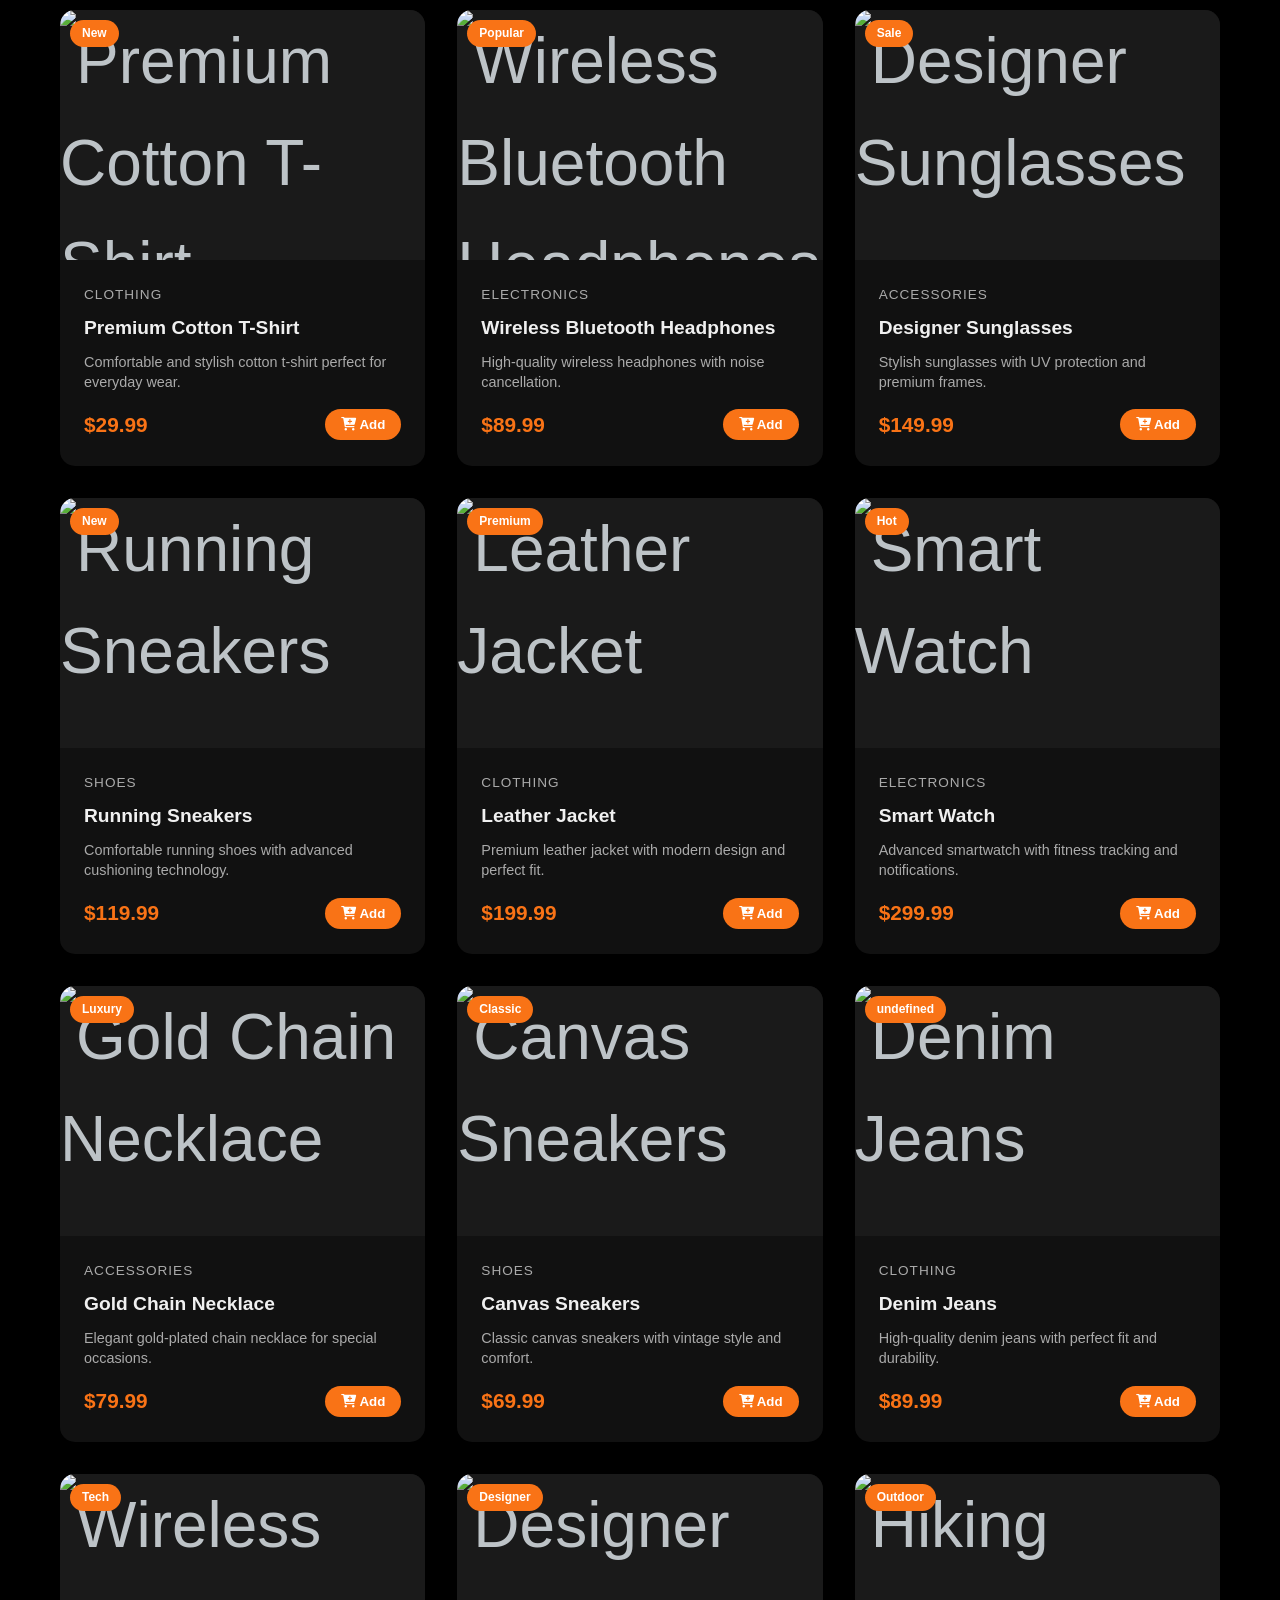
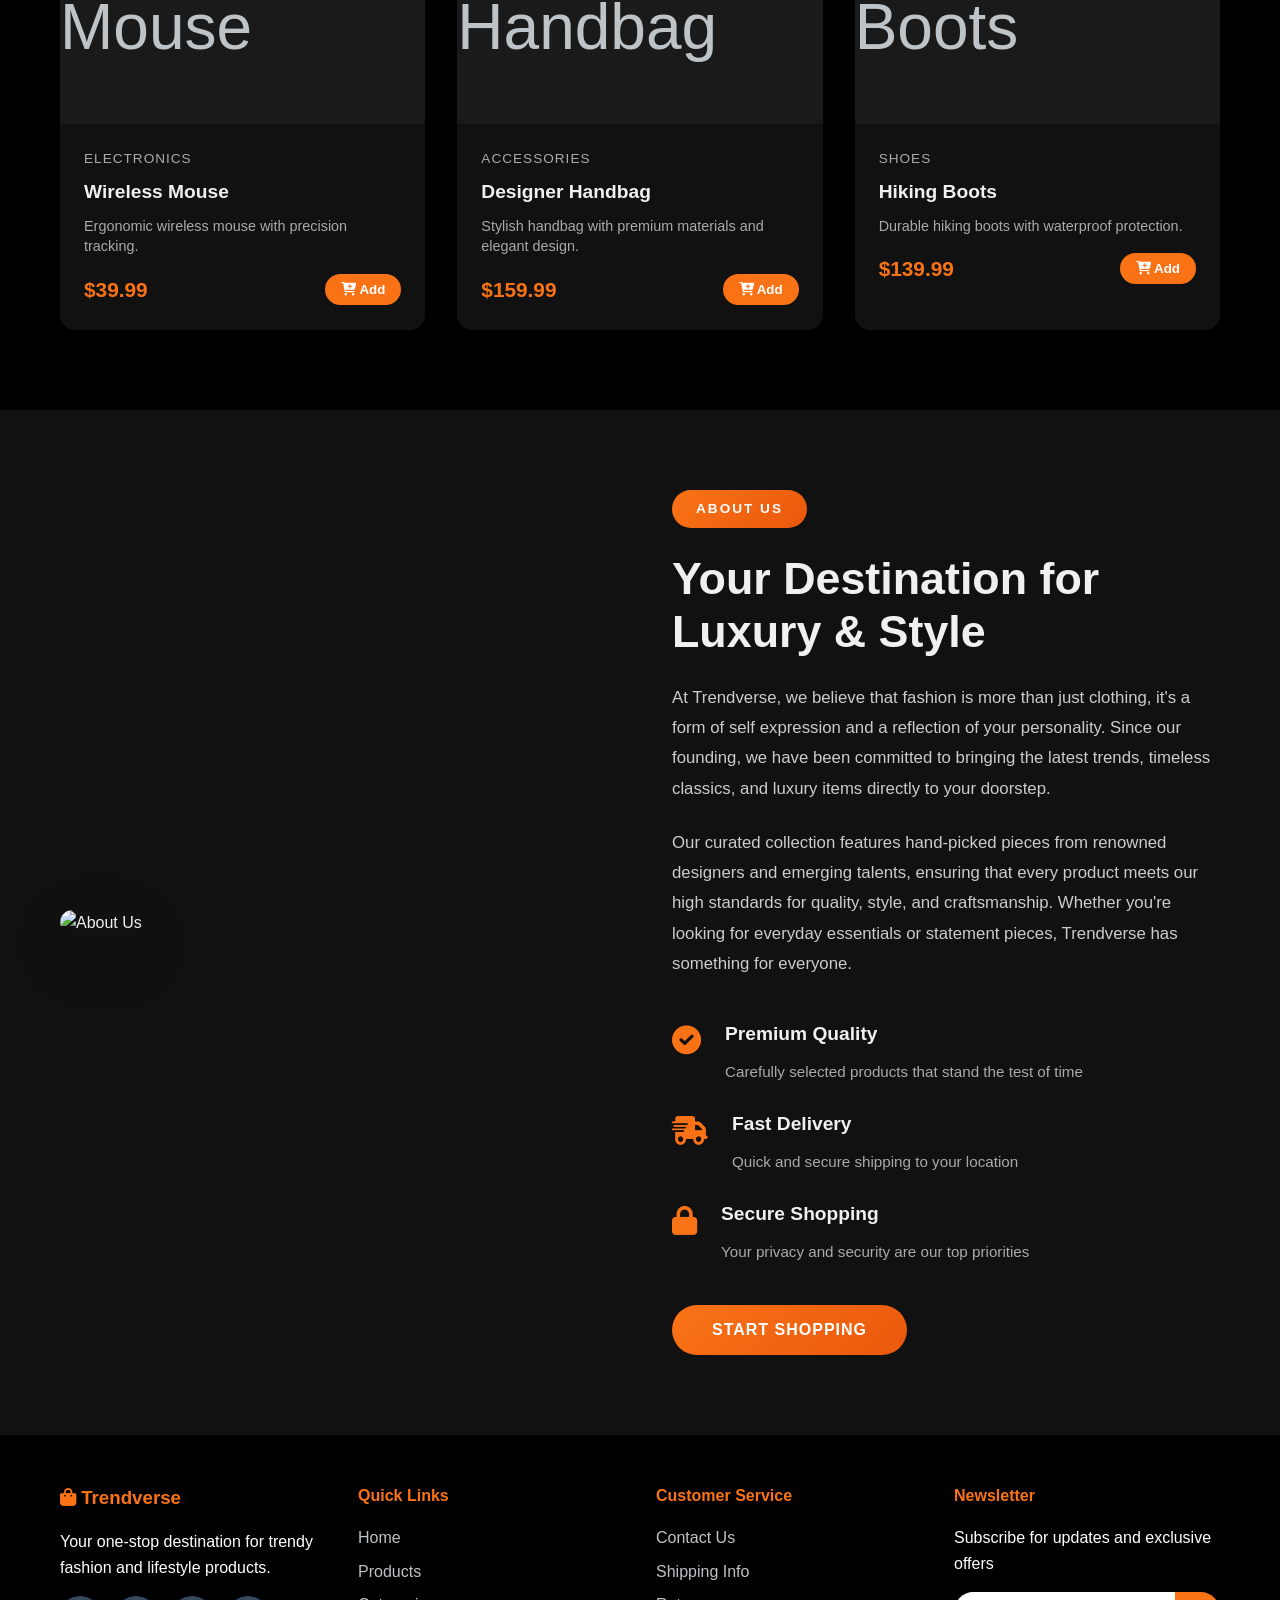
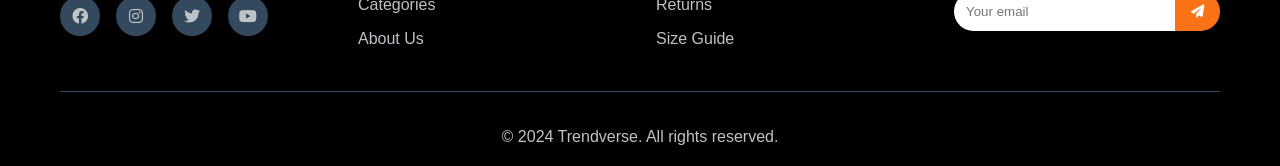
==== commit 136283b9: "Css style changed" ====
--- a/index.html
+++ b/index.html
@@ -15,7 +15,8 @@
         <div class="container">
             <div class="nav-brand">
                 <div class="logo">
-                <img src="https://images.unsplash.com/photo-1460353581641-37baddab0fa2?w=400&h=500&fit=crop" alt="Luxury Fashion" class="logo-img">
+                    <img src="https://images.unsplash.com/photo-1460353581641-37baddab0fa2?w=400&h=500&fit=crop"
+                        alt="Luxury Fashion" class="logo-img">
                 </div>
                 <h1>Trendverse</h1>
             </div>
@@ -30,7 +31,7 @@
                 <a href="#about" class="nav-link">About</a>
                 <a href="#products" class="nav-link">Products</a>
                 <a href="#categories" class="nav-link">Categories</a>
-            </nav> 
+            </nav>
             <div class="nav-actions">
                 <div class="search-box">
                     <input type="text" id="searchInput" placeholder="Search products...">
@@ -53,7 +54,8 @@
             <div class="hero-content">
                 <div class="hero-label">Luxury Fashion</div>
                 <h2>Elevate Your Lifestyle</h2>
-                <p>Discover an exclusive collection of premium fashion and lifestyle products curated for the discerning individual.</p>
+                <p>Discover an exclusive collection of premium fashion and lifestyle products curated for the discerning
+                    individual.</p>
                 <div class="hero-buttons">
                     <button class="cta-btn primary" onclick="scrollToSection('products')">Explore Collection</button>
                     <button class="cta-btn secondary" onclick="scrollToSection('about')">Learn More</button>
@@ -61,11 +63,14 @@
             </div>
             <div class="hero-images">
                 <div class="hero-main-image">
-                    <img src="https://i.pinimg.com/1200x/63/98/e7/6398e7752ef95a1a36011beedec39e95.jpg" alt="Luxury Fashion">
+                    <img src="https://i.pinimg.com/1200x/63/98/e7/6398e7752ef95a1a36011beedec39e95.jpg"
+                        alt="Luxury Fashion">
                 </div>
                 <div class="hero-side-images">
-                    <img src="https://i.pinimg.com/1200x/dd/34/e1/dd34e10b4b1f9933f5afa26fc0ea91b5.jpg" alt="Leather Jacket">
-                    <img src="https://i.pinimg.com/1200x/36/b7/01/36b70127b9901df4efaa232a78c6c031.jpg" alt="Denim Jeans">
+                    <img src="https://i.pinimg.com/1200x/dd/34/e1/dd34e10b4b1f9933f5afa26fc0ea91b5.jpg"
+                        alt="Leather Jacket">
+                    <img src="https://i.pinimg.com/1200x/36/b7/01/36b70127b9901df4efaa232a78c6c031.jpg"
+                        alt="Denim Jeans">
                 </div>
             </div>
         </div>
@@ -78,7 +83,8 @@
             <div class="categories-grid">
                 <div class="category-card" data-category="clothing">
                     <div class="category-image">
-                        <img src="https://images.unsplash.com/photo-1521572163474-6864f9cf17ab?w=300&h=300&fit=crop" alt="Clothing">
+                        <img src="https://images.unsplash.com/photo-1521572163474-6864f9cf17ab?w=300&h=300&fit=crop"
+                            alt="Clothing">
                         <div class="category-overlay"></div>
                     </div>
                     <h3>Clothing</h3>
@@ -86,7 +92,8 @@
                 </div>
                 <div class="category-card" data-category="accessories">
                     <div class="category-image">
-                        <img src="https://images.unsplash.com/photo-1599643478518-a784e5dc4c8f?w=300&h=300&fit=crop" alt="Accessories">
+                        <img src="https://images.unsplash.com/photo-1599643478518-a784e5dc4c8f?w=300&h=300&fit=crop"
+                            alt="Accessories">
                         <div class="category-overlay"></div>
                     </div>
                     <h3>Accessories</h3>
@@ -94,7 +101,8 @@
                 </div>
                 <div class="category-card" data-category="shoes">
                     <div class="category-image">
-                        <img src="https://images.unsplash.com/photo-1542291026-7eec264c27ff?w=300&h=300&fit=crop" alt="Shoes">
+                        <img src="https://images.unsplash.com/photo-1542291026-7eec264c27ff?w=300&h=300&fit=crop"
+                            alt="Shoes">
                         <div class="category-overlay"></div>
                     </div>
                     <h3>Shoes</h3>
@@ -102,7 +110,8 @@
                 </div>
                 <div class="category-card" data-category="electronics">
                     <div class="category-image">
-                        <img src="https://images.unsplash.com/photo-1505740420928-5e560c06d30e?w=300&h=300&fit=crop" alt="Electronics">
+                        <img src="https://images.unsplash.com/photo-1505740420928-5e560c06d30e?w=300&h=300&fit=crop"
+                            alt="Electronics">
                         <div class="category-overlay"></div>
                     </div>
                     <h3>Electronics</h3>
@@ -133,7 +142,7 @@
                     </select>
                 </div>
             </div>
-           <div class="products-grid" id="productsGrid">
+            <div class="products-grid" id="productsGrid">
                 <!-- Products will be dynamically loaded here -->
             </div>
         </div>
@@ -144,13 +153,20 @@
         <div class="container">
             <div class="about-wrapper">
                 <div class="about-images">
-                    <img src="https://images.unsplash.com/photo-1460353581641-37baddab0fa2?w=400&h=500&fit=crop" alt="About Trendverse">
+                    <img src="https://images.unsplash.com/photo-1460353581641-37baddab0fa2?w=400&h=500&fit=crop"
+                        alt="About Us">
+
                 </div>
                 <div class="about-content">
                     <div class="section-label">About Us</div>
                     <h2>Your Destination for Luxury & Style</h2>
-                    <p>At Trendverse, we believe that fashion is more than just clothing, it's a form of self expression and a reflection of your personality. Since our founding, we have been committed to bringing the latest trends, timeless classics, and luxury items directly to your doorstep.</p>
-                    <p>Our curated collection features hand-picked pieces from renowned designers and emerging talents, ensuring that every product meets our high standards for quality, style, and craftsmanship. Whether you're looking for everyday essentials or statement pieces, Trendverse has something for everyone.</p>
+                    <p>At Trendverse, we believe that fashion is more than just clothing, it's a form of self expression
+                        and a reflection of your personality. Since our founding, we have been committed to bringing the
+                        latest trends, timeless classics, and luxury items directly to your doorstep.</p>
+                    <p>Our curated collection features hand-picked pieces from renowned designers and emerging talents,
+                        ensuring that every product meets our high standards for quality, style, and craftsmanship.
+                        Whether you're looking for everyday essentials or statement pieces, Trendverse has something for
+                        everyone.</p>
                     <div class="about-highlights">
                         <div class="highlight-item">
                             <i class="fas fa-check-circle"></i>
--- a/trendverse.css
+++ b/trendverse.css
@@ -7,7 +7,7 @@
 body {
     font-family: 'Segoe UI', Tahoma, Geneva, Verdana, sans-serif;
     line-height: 1.6;
-    color: #333;
+    color: #f0f0f0;
     overflow-x: hidden;
 }
 
@@ -19,8 +19,8 @@
 
 /* Header */
 .header {
-    background: white;
-    box-shadow: 0 2px 10px rgba(0, 0, 0, 0.1);
+    background: #111111;
+    box-shadow: 0 2px 10px rgba(0, 0, 0, 0.6);
     position: fixed;
     top: 0;
     left: 0;
@@ -54,7 +54,7 @@
     flex-shrink: 0;
     border-radius: 8px;
     overflow: hidden;
-    background: #f8f9fa;
+    background: #1a1a1a;
 }
 
 .logo-img {
@@ -63,7 +63,7 @@
 }
 
 .nav-brand h1 {
-    color: #e74c3c;
+    color: #f97316;
     font-size: 1.5rem;
     font-weight: bold;
     white-space: nowrap;
@@ -79,7 +79,7 @@
 
 .nav-link {
     text-decoration: none;
-    color: #333;
+    color: #f0f0f0;
     font-weight: 500;
     transition: color 0.3s ease;
     position: relative;
@@ -88,7 +88,7 @@
 
 .nav-link:hover,
 .nav-link.active {
-    color: #e74c3c;
+    color: #f97316;
 }
 
 .nav-link.active::after {
@@ -98,7 +98,7 @@
     left: 0;
     width: 100%;
     height: 2px;
-    background: #e74c3c;
+    background: #f97316;
 }
 
 .nav-actions {
@@ -111,14 +111,14 @@
 .search-box {
     display: flex;
     align-items: center;
-    background: #f8f9fa;
+    background: #1a1a1a;
     border-radius: 25px;
     padding: 0.5rem 1rem;
     transition: all 0.3s ease;
 }
 
 .search-box:focus-within {
-    box-shadow: 0 0 0 3px rgba(231, 76, 60, 0.1);
+    box-shadow: 0 0 0 3px rgba(249, 115, 22, 0.1);
 }
 
 .search-box input {
@@ -132,13 +132,13 @@
 .search-box button {
     background: none;
     border: none;
-    color: #666;
+    color: #aaaaaa;
     cursor: pointer;
     padding: 0.25rem;
 }
 
 .cart-btn {
-    background: #e74c3c;
+    background: #f97316;
     color: white;
     border: none;
     padding: 0.75rem 1rem;
@@ -149,7 +149,7 @@
 }
 
 .cart-btn:hover {
-    background: #c0392b;
+    background: #ea580c;
     transform: translateY(-2px);
 }
 
@@ -157,7 +157,7 @@
     position: absolute;
     top: -8px;
     right: -8px;
-    background: #f39c12;
+    background: #f97316;
     color: white;
     border-radius: 50%;
     width: 20px;
@@ -174,12 +174,12 @@
     border: none;
     font-size: 1.5rem;
     cursor: pointer;
-    color: #333;
+    color: #f0f0f0;
     transition: all 0.3s ease;
 }
 
 .menu-toggle:hover {
-    color: #e74c3c;
+    color: #f97316;
 }
 
 .nav-menu-mobile {
@@ -188,9 +188,9 @@
     top: 100%;
     left: 0;
     right: 0;
-    background: white;
+    background: #111111;
     flex-direction: column;
-    border-top: 1px solid #e0e0e0;
+    border-top: 1px solid #2a2a2a;
     box-shadow: 0 5px 15px rgba(0, 0, 0, 0.1);
     z-index: 999;
     max-height: 0;
@@ -206,22 +206,22 @@
 .nav-menu-mobile a {
     padding: 1rem 20px;
     text-decoration: none;
-    color: #333;
-    border-bottom: 1px solid #f0f0f0;
+    color: #f0f0f0;
+    border-bottom: 1px solid #2a2a2a;
     transition: all 0.3s ease;
     font-weight: 500;
 }
 
 .nav-menu-mobile a:hover,
 .nav-menu-mobile a.active {
-    background: #f8f9fa;
-    color: #e74c3c;
+    background: #1a1a1a;
+    color: #f97316;
     padding-left: 30px;
 }
 
 /* Hero Section */
 .hero {
-    background: linear-gradient(to bottom, #0f0f0f, #1a1a1a);
+    background: #000000;
     color: white;
     padding: 100px 0 60px;
     position: relative;
@@ -261,7 +261,7 @@
 
 .hero-label {
     display: inline-block;
-    background: linear-gradient(135deg, #e74c3c, #c0392b);
+    background: linear-gradient(135deg, #f97316, #ea580c);
     color: white;
     padding: 0.5rem 1.5rem;
     border-radius: 30px;
@@ -278,7 +278,7 @@
     font-weight: 900;
     letter-spacing: -1px;
     line-height: 1.2;
-    background: linear-gradient(135deg, #ffffff 0%, #e74c3c 100%);
+    background: linear-gradient(135deg, #ffffff 0%, #f97316 100%);
     -webkit-background-clip: text;
     -webkit-text-fill-color: transparent;
     background-clip: text;
@@ -311,26 +311,26 @@
 }
 
 .cta-btn.primary {
-    background: linear-gradient(135deg, #e74c3c, #c0392b);
+    background: linear-gradient(135deg, #f97316, #ea580c);
     color: white;
 }
 
 .cta-btn.primary:hover {
     transform: translateY(-3px);
-    box-shadow: 0 15px 40px rgba(231, 76, 60, 0.4);
+    box-shadow: 0 15px 40px rgba(249, 115, 22, 0.4);
 }
 
 .cta-btn.secondary {
     background: transparent;
     color: white;
-    border: 2px solid #e74c3c;
+    border: 2px solid #f97316;
 }
 
 .cta-btn.secondary:hover {
-    background: #e74c3c;
+    background: #f97316;
     color: white;
     transform: translateY(-3px);
-    box-shadow: 0 15px 40px rgba(212, 175, 55, 0.3);
+    box-shadow: 0 15px 40px rgba(249, 115, 22, 0.3);
 }
 
 .cta-btn:active {
@@ -376,7 +376,7 @@
     border-radius: 15px;
     object-fit: cover;
     box-shadow: 0 15px 40px rgba(0, 0, 0, 0.4);
-    border: 4px solid #1a1a1a;
+    border: 4px solid #000000;
     transition: transform 0.3s ease;
 }
 
@@ -409,7 +409,7 @@
 /* About Section */
 .about {
     padding: 80px 0;
-    background: white;
+    background: #111111;
 }
 
 .about-wrapper {
@@ -435,7 +435,7 @@
 
 .section-label {
     display: inline-block;
-    background: linear-gradient(135deg, #e74c3c, #c0392b);
+    background: linear-gradient(135deg, #f97316, #ea580c);
     color: white;
     padding: 0.5rem 1.5rem;
     border-radius: 30px;
@@ -448,7 +448,7 @@
 
 .about-content h2 {
     font-size: 2.8rem;
-    color: #2c3e50;
+    color: #f0f0f0;
     margin-bottom: 1.5rem;
     font-weight: 900;
     line-height: 1.2;
@@ -456,7 +456,7 @@
 
 .about-content p {
     font-size: 1.05rem;
-    color: #555;
+    color: #cccccc;
     margin-bottom: 1.5rem;
     line-height: 1.8;
 }
@@ -476,20 +476,20 @@
 
 .highlight-item i {
     font-size: 1.8rem;
-    color: #e74c3c;
+    color: #f97316;
     margin-top: 0.5rem;
     flex-shrink: 0;
 }
 
 .highlight-item h4 {
     font-size: 1.2rem;
-    color: #2c3e50;
+    color: #f0f0f0;
     margin-bottom: 0.5rem;
     font-weight: 700;
 }
 
 .highlight-item p {
-    color: #7f8c8d;
+    color: #aaaaaa;
     font-size: 0.95rem;
     margin-bottom: 0;
 }
@@ -497,14 +497,14 @@
 /* Categories */
 .categories {
     padding: 80px 0;
-    background: #f8f9fa;
+    background: #1a1a1a;
 }
 
 .section-title {
     text-align: center;
     font-size: 2.5rem;
     margin-bottom: 3rem;
-    color: #2c3e50;
+    color: #f0f0f0;
 }
 
 .categories-grid {
@@ -514,7 +514,7 @@
 }
 
 .category-card {
-    background: white;
+    background: #111111;
     padding: 2rem;
     border-radius: 15px;
     text-align: center;
@@ -550,7 +550,7 @@
     left: 0;
     width: 100%;
     height: 100%;
-    background: rgba(231, 76, 60, 0.2);
+    background: rgba(249, 115, 22, 0.2);
     transition: all 0.3s ease;
 }
 
@@ -559,17 +559,17 @@
 }
 
 .category-card:hover .category-overlay {
-    background: rgba(231, 76, 60, 0.4);
+    background: rgba(249, 115, 22, 0.4);
 }
 
 .category-card h3 {
     font-size: 1.5rem;
     margin-bottom: 0.5rem;
-    color: #2c3e50;
+    color: #f0f0f0;
 }
 
 .category-card p {
-    color: #7f8c8d;
+    color: #aaaaaa;
 }
 
 /* Products */
@@ -593,9 +593,9 @@
 
 .filter-controls select {
     padding: 0.75rem 1rem;
-    border: 2px solid #e0e6ed;
+    border: 2px solid #2a2a2a;
     border-radius: 8px;
-    background: white;
+    background: #111111;
     cursor: pointer;
     font-size: 14px;
 }
@@ -605,9 +605,17 @@
     grid-template-columns: repeat(auto-fill, minmax(280px, 1fr));
     gap: 2rem;
 }
-
+.products{
+    background-color: black;
+}
+#categoryFilter{
+    color:#f97316;
+}
+#sortFilter{
+    color:#f97316;
+}
 .product-card {
-    background: white;
+    background: #111111;
     border-radius: 15px;
     overflow: hidden;
     box-shadow: 0 5px 15px rgba(0, 0, 0, 0.1);
@@ -622,7 +630,7 @@
 
 .product-image {
     height: 250px;
-    background: #f8f9fa;
+    background: #1a1a1a;
     display: flex;
     align-items: center;
     justify-content: center;
@@ -636,7 +644,7 @@
     position: absolute;
     top: 10px;
     left: 10px;
-    background: #e74c3c;
+    background: #f97316;
     color: white;
     padding: 0.25rem 0.75rem;
     border-radius: 15px;
@@ -649,7 +657,7 @@
 }
 
 .product-category {
-    color: #7f8c8d;
+    color: #aaaaaa;
     font-size: 0.85rem;
     text-transform: uppercase;
     letter-spacing: 1px;
@@ -660,11 +668,11 @@
     font-size: 1.2rem;
     font-weight: 600;
     margin-bottom: 0.5rem;
-    color: #2c3e50;
+    color: #f0f0f0;
 }
 
 .product-description {
-    color: #7f8c8d;
+    color: #aaaaaa;
     font-size: 0.9rem;
     margin-bottom: 1rem;
     line-height: 1.4;
@@ -679,11 +687,11 @@
 .product-price {
     font-size: 1.3rem;
     font-weight: bold;
-    color: #e74c3c;
+    color: #f97316;
 }
 
 .add-to-cart {
-    background: #27ae60;
+    background: #f97316;
     color: white;
     border: none;
     padding: 0.5rem 1rem;
@@ -694,7 +702,7 @@
 }
 
 .add-to-cart:hover {
-    background: #229954;
+    background: #ea580c;
     transform: scale(1.05);
 }
 
@@ -706,7 +714,7 @@
     left: 0;
     width: 100%;
     height: 100%;
-    background: rgba(0, 0, 0, 0.8);
+    background: rgba(0, 0, 0, 0.92);
     z-index: 2000;
     align-items: center;
     justify-content: center;
@@ -717,7 +725,7 @@
 }
 
 .modal-content {
-    background: white;
+    background: #111111;
     border-radius: 20px;
     max-width: 500px;
     width: 90%;
@@ -741,7 +749,7 @@
 
 .modal-header {
     padding: 1.5rem;
-    border-bottom: 1px solid #e0e6ed;
+    border-bottom: 1px solid #2a2a2a;
     display: flex;
     justify-content: space-between;
     align-items: center;
@@ -752,7 +760,7 @@
     border: none;
     font-size: 1.5rem;
     cursor: pointer;
-    color: #7f8c8d;
+    color: #aaaaaa;
     position: absolute;
     top: 15px;
     right: 15px;
@@ -770,13 +778,13 @@
     align-items: center;
     gap: 1rem;
     padding: 1rem;
-    border-bottom: 1px solid #f0f0f0;
+    border-bottom: 1px solid #2a2a2a;
 }
 
 .cart-item-image {
     width: 60px;
     height: 60px;
-    background: #f8f9fa;
+    background: #1a1a1a;
     border-radius: 8px;
     display: flex;
     align-items: center;
@@ -794,7 +802,7 @@
 }
 
 .cart-item-price {
-    color: #e74c3c;
+    color: #f97316;
     font-weight: 600;
 }
 
@@ -805,8 +813,8 @@
 }
 
 .quantity-btn {
-    background: #f8f9fa;
-    border: 1px solid #e0e6ed;
+    background: #1a1a1a;
+    border: 1px solid #2a2a2a;
     width: 30px;
     height: 30px;
     border-radius: 50%;
@@ -822,7 +830,7 @@
 
 .cart-footer {
     padding: 1.5rem;
-    border-top: 1px solid #e0e6ed;
+    border-top: 1px solid #2a2a2a;
 }
 
 .cart-total {
@@ -847,12 +855,12 @@
 }
 
 .btn-primary {
-    background: #e74c3c;
+    background: #f97316;
     color: white;
 }
 
 .btn-primary:hover {
-    background: #c0392b;
+    background: #ea580c;
 }
 
 .btn-secondary {
@@ -866,7 +874,7 @@
 
 /* Footer */
 .footer {
-    background: #2c3e50;
+    background:black;
     color: white;
     padding: 3rem 0 1rem;
 }
@@ -881,7 +889,7 @@
 .footer-section h3,
 .footer-section h4 {
     margin-bottom: 1rem;
-    color: #e74c3c;
+    color: #f97316;
 }
 
 .footer-section ul {
@@ -920,7 +928,7 @@
 }
 
 .social-links a:hover {
-    background: #e74c3c;
+    background: #f97316;
     transform: translateY(-3px);
 }
 
@@ -938,7 +946,7 @@
 }
 
 .newsletter button {
-    background: #e74c3c;
+    background: #f97316;
     color: white;
     border: none;
     padding: 0.75rem 1rem;
@@ -958,7 +966,7 @@
     position: fixed;
     top: 100px;
     right: 20px;
-    background: #27ae60;
+    background: #f97316;
     color: white;
     padding: 1rem 1.5rem;
     border-radius: 10px;
@@ -1088,7 +1096,8 @@
 
     .header .container {
         padding: 0.5rem 12px;
-        gap: 0.5rem;
+        gap: 0;
+        justify-content: flex-start;
     }
 
     .nav-brand {
@@ -1099,6 +1108,10 @@
         flex-shrink: 0;
     }
 
+    .nav-menu {
+        display: none;
+    }
+
     .logo {
         width: 32px;
         height: 32px;
@@ -1112,6 +1125,7 @@
         gap: 0.4rem;
         order: 2;
         flex-shrink: 0;
+        margin-left: auto;
     }
 
     .search-box {
@@ -1125,11 +1139,25 @@
 
     .hero {
         padding: 80px 0 40px;
-        min-height: auto;
+        min-height: 60vh;
+        background-image:
+            linear-gradient(to bottom, rgba(0,0,0,0.55) 0%, rgba(0,0,0,0.72) 60%, rgba(0,0,0,0.88) 100%),
+            url('https://i.pinimg.com/1200x/63/98/e7/6398e7752ef95a1a36011beedec39e95.jpg');
+        background-size: cover;
+        background-position: center top;
+        background-repeat: no-repeat;
+        display: flex;
+        align-items: center;
+    }
+
+    .hero::before {
+        display: none;
     }
 
     .hero-wrapper {
         flex-direction: column;
+        justify-content: center;
+        padding-bottom: 20px;
     }
 
     .hero-label {
@@ -1138,29 +1166,40 @@
         font-size: 0.75rem;
     }
 
+    .hero-content {
+        text-align: center;
+        width: 100%;
+    }
+
     .hero-content h2 {
         font-size: 1.6rem;
         margin-bottom: 0.75rem;
+        text-shadow: 0 2px 10px rgba(0,0,0,0.5);
     }
 
     .hero-content p {
         font-size: 0.95rem;
         margin-bottom: 1.5rem;
+        max-width: 100%;
+        text-shadow: 0 1px 6px rgba(0,0,0,0.4);
     }
 
     .hero-buttons {
         flex-direction: column;
+        align-items: center;
         gap: 1rem;
     }
 
     .cta-btn {
         padding: 0.65rem 1.5rem;
         font-size: 0.9rem;
-    }
-
+        width: 100%;
+        max-width: 280px;
+    }
+
+    /* Hide the image block on mobile — background does the job */
     .hero-images {
-        height: 250px;
-        width: 100%;
+        display: none;
     }
 
     .about {
@@ -1525,10 +1564,6 @@
         font-size: 1.3rem;
     }
 
-    .hero-images {
-        height: 200px;
-    }
-
     .about-content h2 {
         font-size: 1.3rem;
     }
